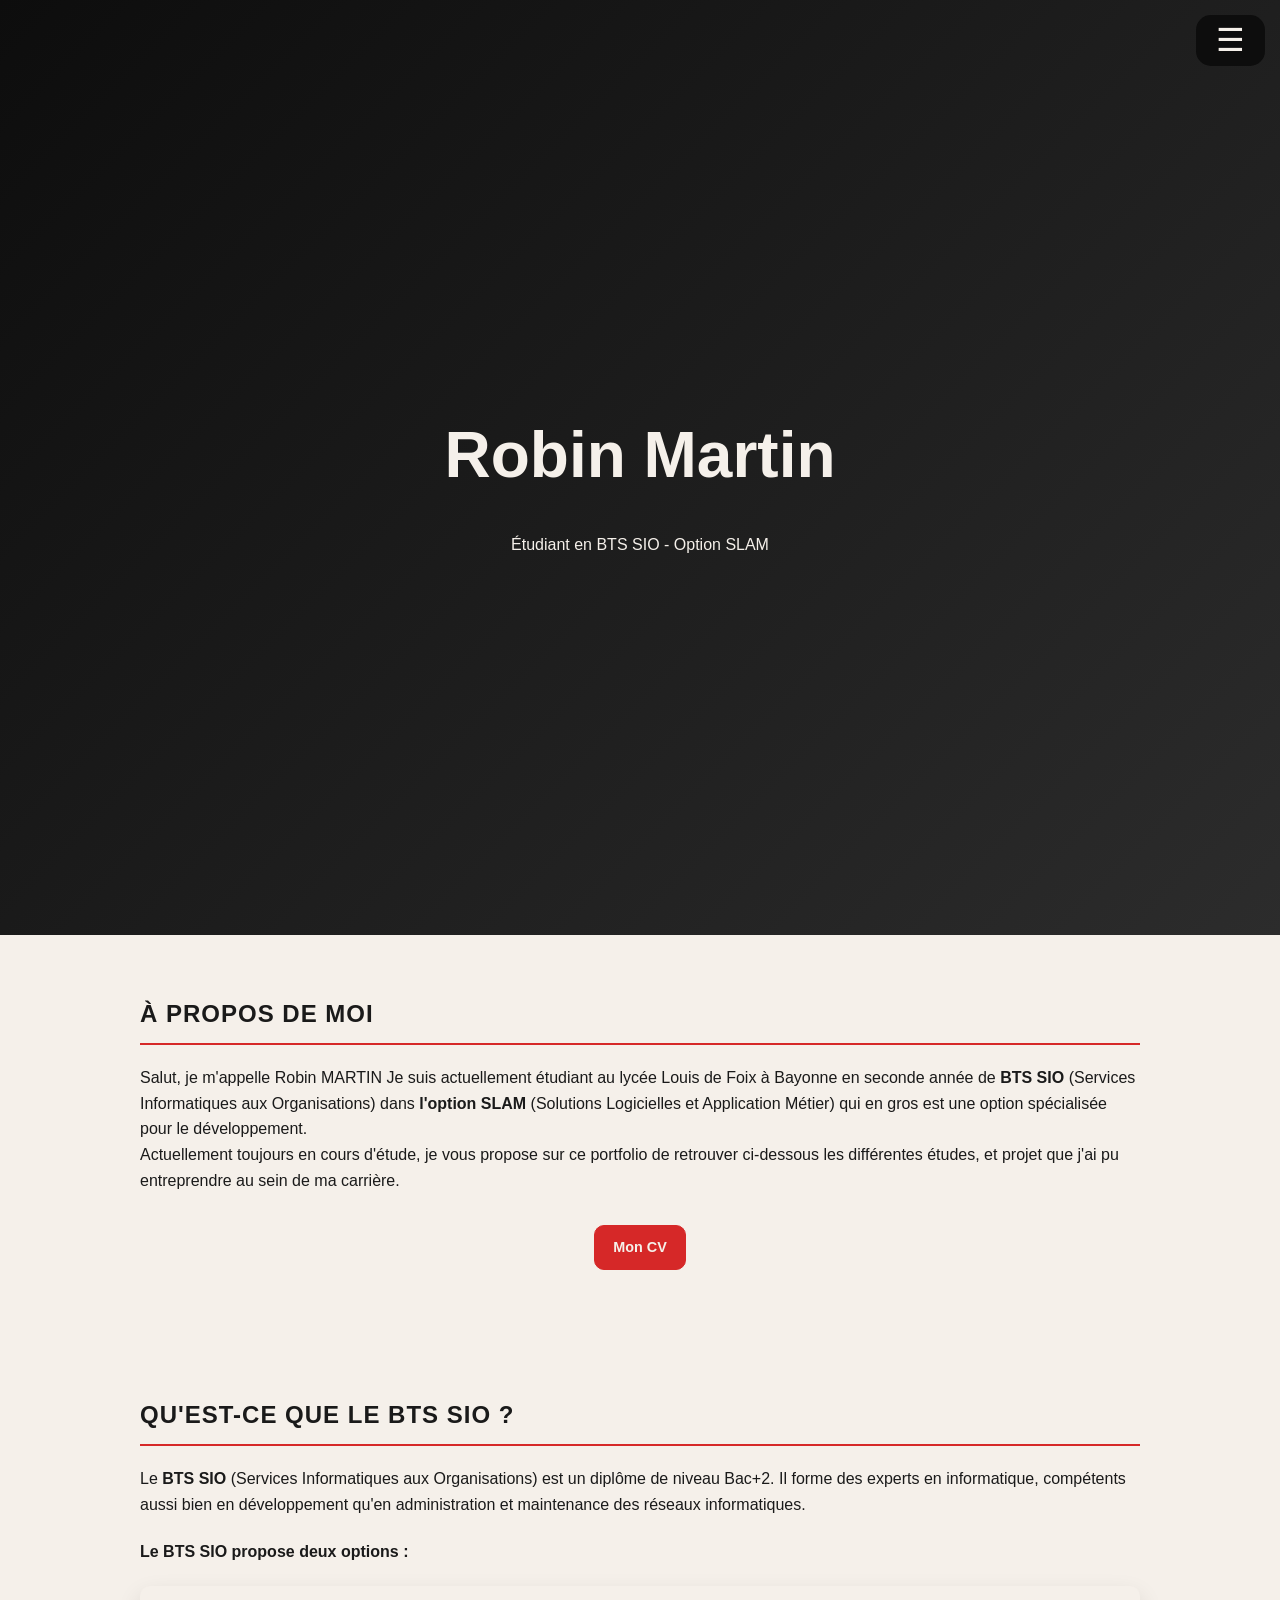
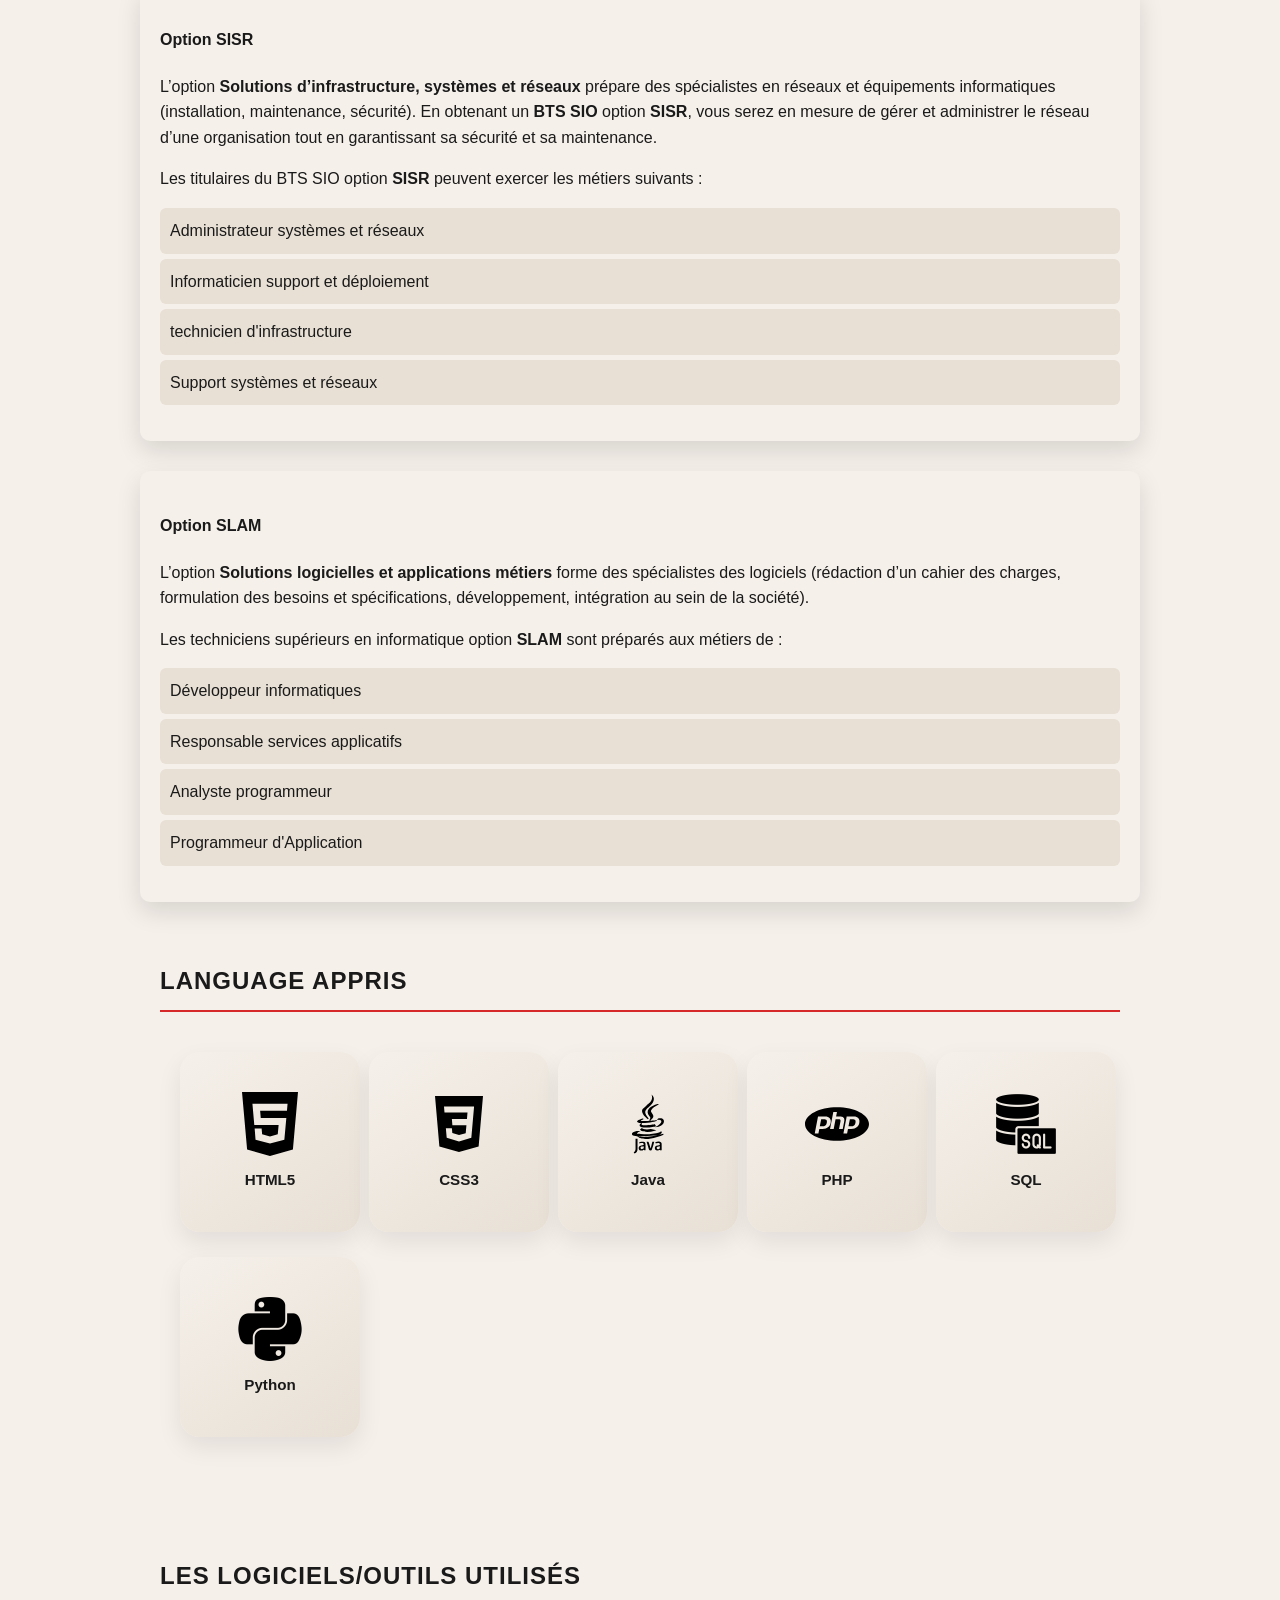
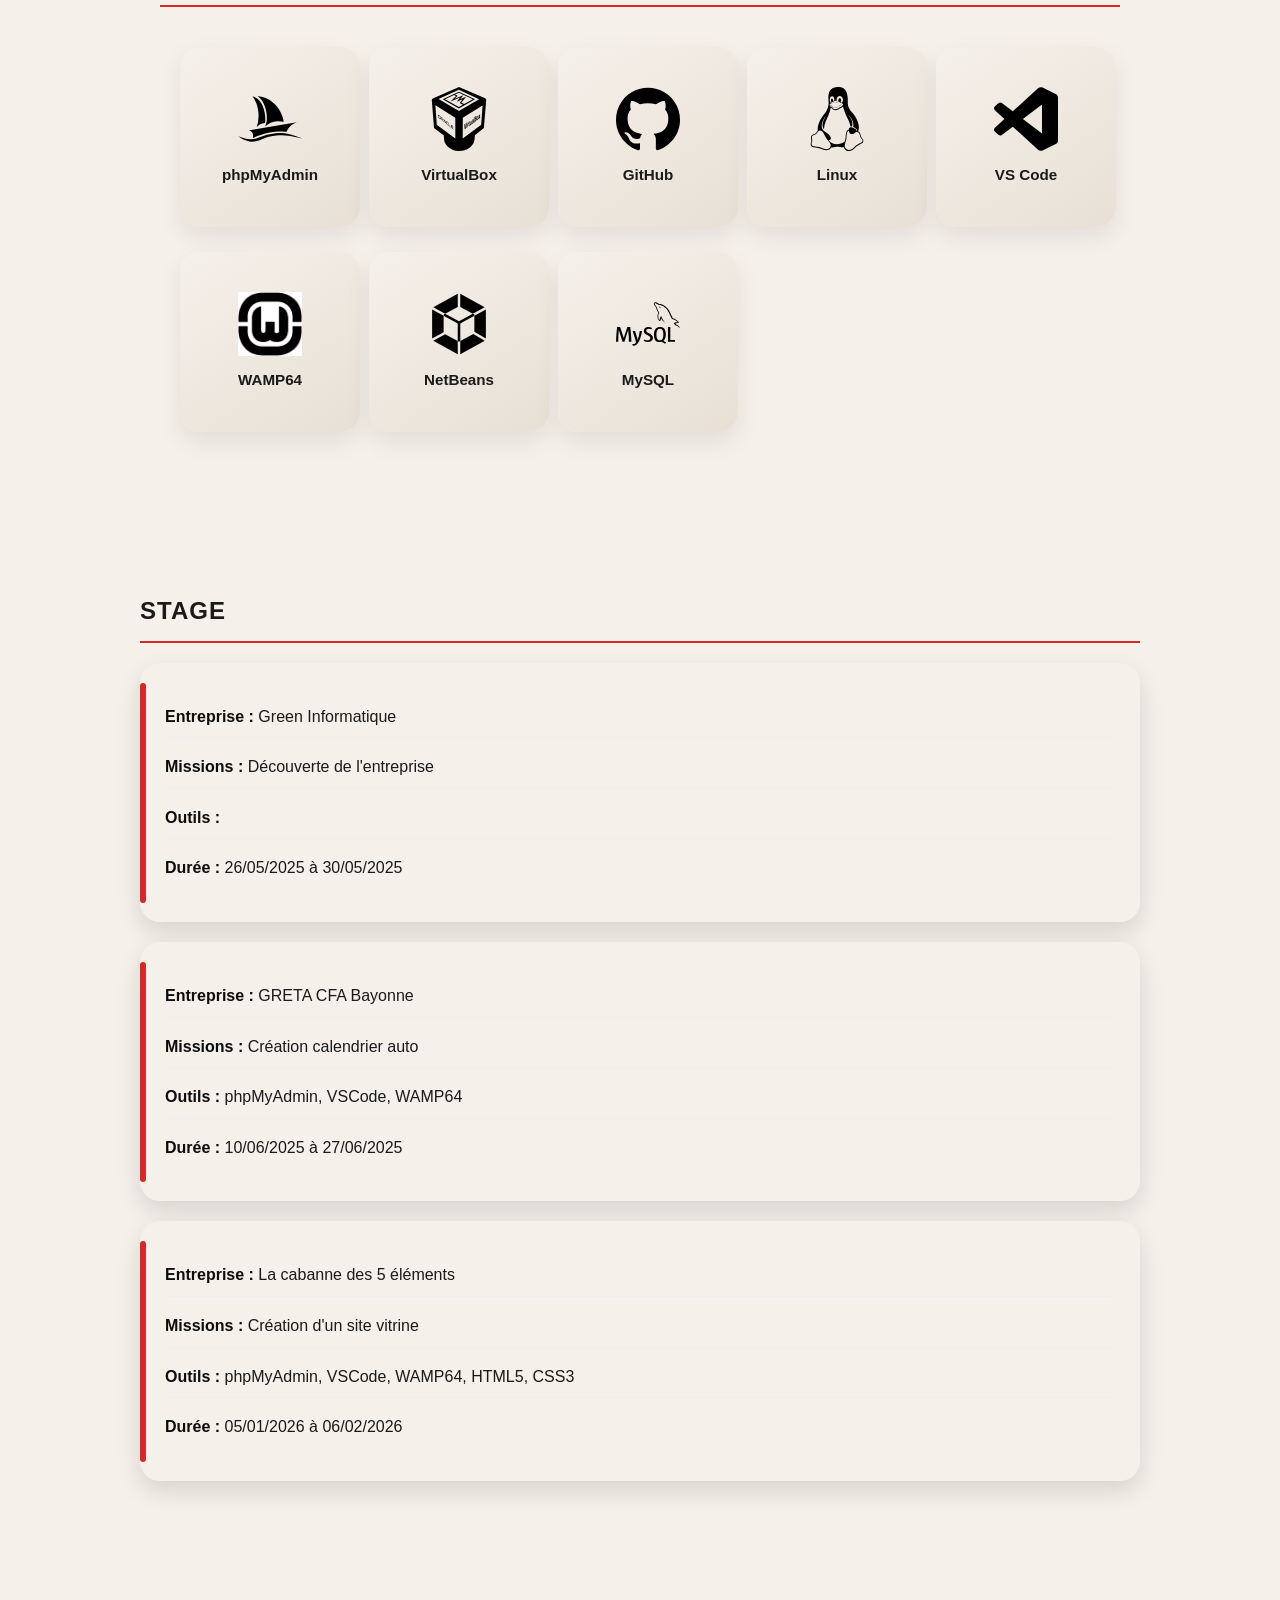
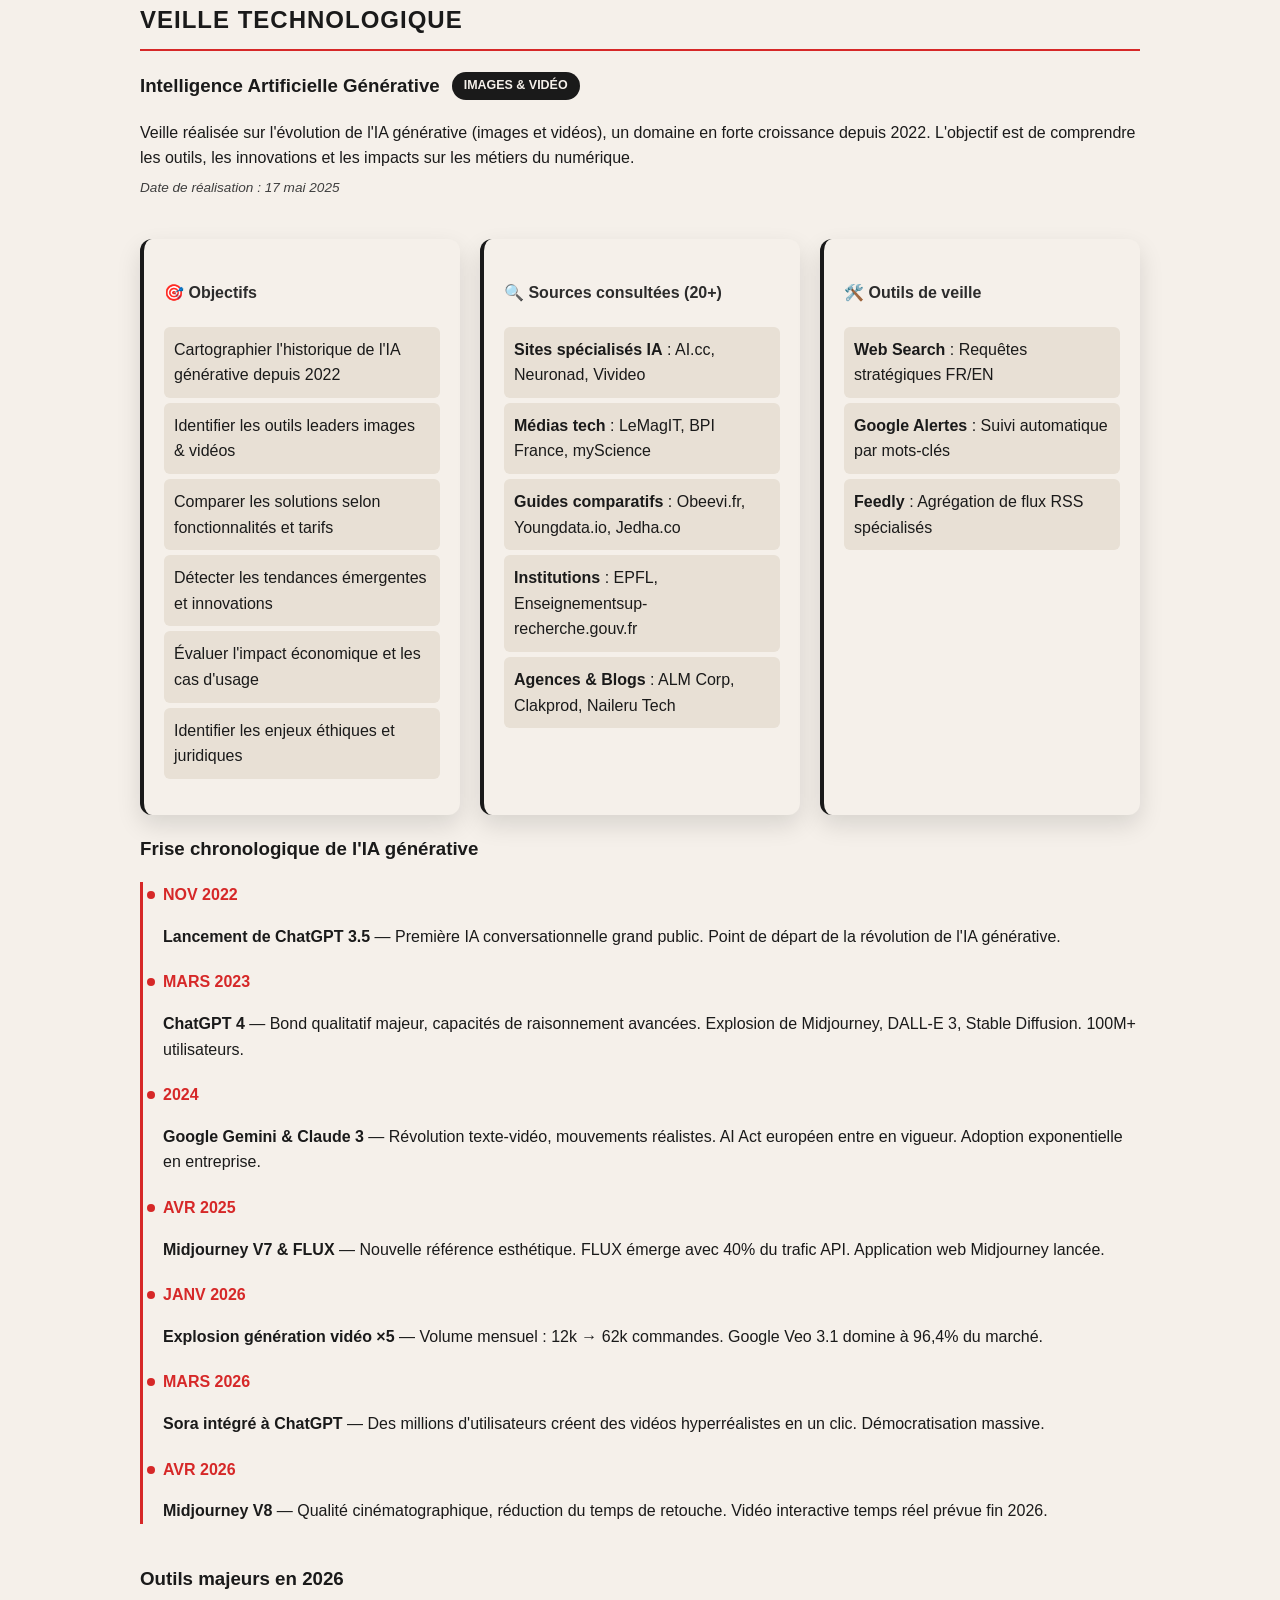
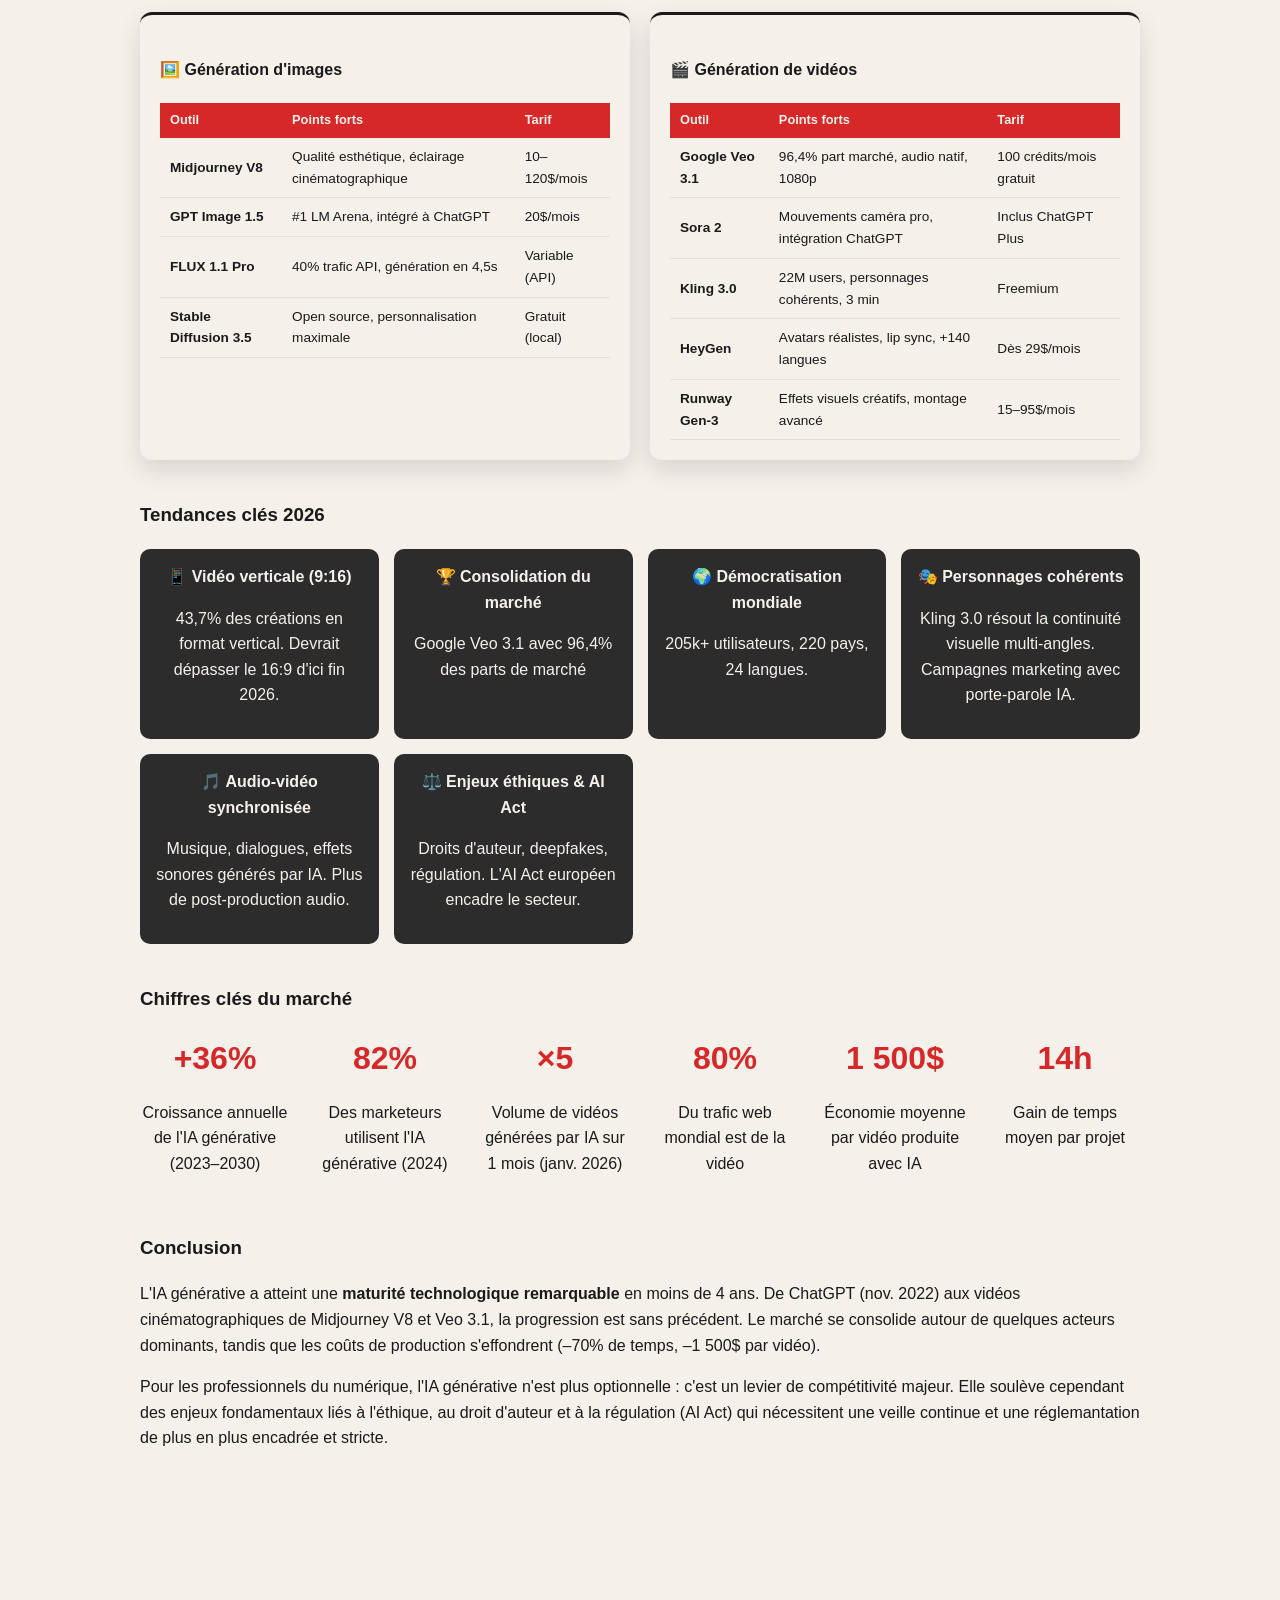
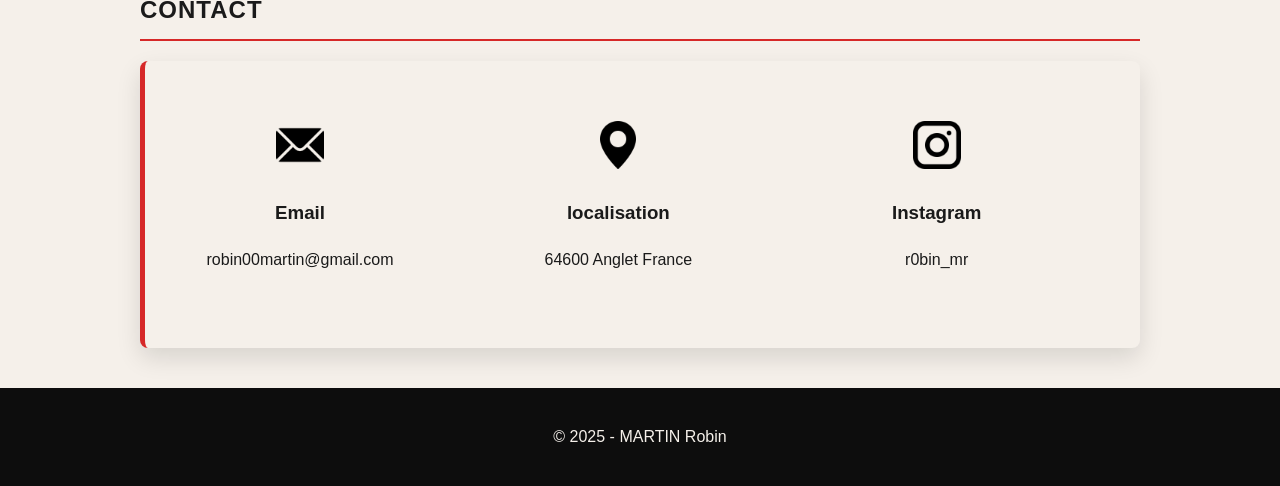
==== index.html @ 19bb1b78 "Premier envoi du portfolio" ====
<!DOCTYPE html>
<html lang="fr">

<head>
  <meta charset="UTF-8">
  <meta name="viewport" content="width=device-width, initial-scale=1.0">
  <title>Portfolio - MARTIN Robin</title>
  <link rel="icon" href="images/HK_icon.ico">
  <link rel="stylesheet" href="CSS/style.css">
  <script src="JS/side_menu.js"></script>
</head>

<body>
  <header id="home">
    <div class="burger" onclick="toggleMenu()">☰</div>
    <h1 class="text-flicker-in-glow">Robin Martin</h1>
    <p>Étudiant en BTS SIO - Option SLAM</p>
  </header>
  
  <aside class="sidebar" id="sidebar">
    <nav>
      <ul class="nav-links">
        <li><a href="#home">Accueil</a></li>
        <li><a href="#about">À propos</a></li>
        <li><a href="#stage">Stage</a></li>
        <li><a href="#veille">Veille</a></li>
        <li><a href="#contact">Contact</a></li>
        <li><a href="epreuveE5.html">Compétences E5</a></li>
      </ul>
    </nav>
  </aside>
  
  <div class="scroll-indicator-chevron">
    <span></span>
    <span></span>
  </div>
</section>

  <section id="about">
    <h2>À propos de moi</h2>
    <p>Salut, je m'appelle Robin MARTIN
      Je suis actuellement étudiant au lycée Louis de Foix à Bayonne en seconde année de <B>BTS SIO</B> (Services Informatiques aux Organisations)
       dans <b>l'option SLAM</b> (Solutions Logicielles et Application Métier) qui en gros est une option spécialisée pour le développement.
    </br>
       Actuellement toujours en cours d'étude, 
       je vous propose sur ce portfolio de retrouver ci-dessous les différentes études, et projet que j'ai pu entreprendre au sein de ma carrière.
    </p>
    <div class="download-zone">
    	<a class="btn-download"   href="docs/Cv.pdf" target="_blank" download> Mon CV</a>
    </div>		
  </section>

</br>

  <section id="about">
      <h2>Qu'est-ce que le BTS SIO ?</h2>
      <p>Le <b>BTS SIO</b> (Services Informatiques aux Organisations) est un diplôme
          de niveau Bac+2. Il forme des experts en informatique, compétents aussi bien en
          développement qu'en administration et maintenance des réseaux informatiques.</p>
          <h4>Le BTS SIO propose deux options :</h4>

          <div class="options-container">
            <div class="option">
              <h4>Option <b>SISR</b></h4>
              <p>
                L’option <b>Solutions d’infrastructure, systèmes et réseaux</b> prépare des spécialistes en réseaux et équipements informatiques (installation, maintenance, sécurité). En obtenant un <b>BTS SIO</b> option <b>SISR</b>, vous serez en mesure de gérer et administrer le réseau d’une organisation tout en garantissant sa sécurité et sa maintenance.
              </p>
              <p>Les titulaires du BTS SIO option <b>SISR</b> peuvent exercer les métiers suivants :</p>
              <ul>
                <li>Administrateur systèmes et réseaux</li>
                <li>Informaticien support et déploiement</li>
                <li>technicien d'infrastructure</li>
                <li>Support systèmes et réseaux</li>
              </ul>
           </div>
          
            <div class="option">
              <h4>Option <b>SLAM</b></h4>
              <p>
                L’option <b>Solutions logicielles et applications métiers</b> forme des spécialistes des logiciels (rédaction d’un cahier des charges, formulation des besoins et spécifications, développement, intégration au sein de la société).
              </p>
              <p>Les techniciens supérieurs en informatique option <b>SLAM</b> sont préparés aux métiers de :</p>
              <ul>
                <li>Développeur informatiques</li>
                <li>Responsable services applicatifs</li>
                <li>Analyste programmeur</li>
                <li>Programmeur d'Application</li>
              </ul>
            </div>
          </div>
  	</div>
  	
  <section>
  <h2>LANGUAGE APPRIS</h2>
  <div class="skills-container">
    <div class="skill">
      <div class="skill-content">
        <img src="images/lang/html5.svg" alt="HTML5">
        <span>HTML5</span>
      </div>
      <div class="tooltip-content" class="flip-vertical-left">Langage de structuration web</div>
    </div>

    <div class="skill">
      <div class="skill-content">
        <img src="images/lang/CSS3.svg" alt="CSS3">
        <span>CSS3</span>
      </div>
      <div class="tooltip-content">Feuilles de style pour le web</div>
    </div>

    <div class="skill">
      <div class="skill-content">
        <img src="images/lang/java.svg" alt="Java">
        <span>Java</span>
      </div>
      <div class="tooltip-content">Programmation orientée objet</div>
    </div>

    <div class="skill">
      <div class="skill-content">
        <img src="images/lang/php.svg" alt="PHP">
        <span>PHP</span>
      </div>
      <div class="tooltip-content">Langage serveur pour le web</div>
    </div>

    <div class="skill">
      <div class="skill-content">
        <img src="images/lang/sql.png" alt="MySQL">
        <span>SQL</span>
      </div>
      <div class="tooltip-content">Langage de manipulation des données</div>
    </div>

    <div class="skill">
      <div class="skill-content">
        <img src="images/lang/python.png" alt="Python">
        <span>Python</span>
      </div>
      <div class="tooltip-content">Langage de programmation polyvalent</div>
    </div>

  </div>
  </section>

  <section>
    <h2>les LOGICIELS/OUTILS UTILISÉS</h2>
    <div class="skills-container">
      <div class="skill">
        <div class="skill-content">
          <img src="images/tools/phpmyadmin.svg" alt="phpMyAdmin">
          <span>phpMyAdmin</span>
        </div>
        <div class="tooltip-content">Interface de gestion des bases de données</div>
      </div>

      <div class="skill">
        <div class="skill-content">
          <img src="images/tools/virtualbox_logo.svg" alt="Git">
          <span>VirtualBox</span>
        </div>
        <div class="tooltip-content">Système de création de machine virtuel</div>
      </div>

      <div class="skill">
        <div class="skill-content">
          <img src="images/tools/github.svg" alt="GitHub">
          <span>GitHub</span>
        </div>
        <div class="tooltip-content">Hébergement et versioning de code</div>
      </div>

      <div class="skill">
        <div class="skill-content">
          <img src="images/tools/linux.svg" alt="Linux">
          <span>Linux</span>
        </div>
        <div class="tooltip-content">Système d’exploitation open-source</div>
      </div>

      <div class="skill">
        <div class="skill-content">
          <img src="images/tools/vsCode.svg" alt="VS Code">
          <span>VS Code</span>
        </div>
        <div class="tooltip-content">Éditeur de code moderne</div>
      </div>

      <div class="skill">
        <div class="skill-content">
          <img src="images/tools/wamp64.png" alt="WAMP64">
          <span>WAMP64</span>
        </div>
        <div class="tooltip-content">Serveur local pour le développement web sous Windows (Apache, MySQL, PHP)</div>
      </div>
      
      <div class="skill">
        <div class="skill-content">
          <img src="images/tools/NetBeans.svg" alt="NetBeans">
          <span>NetBeans</span>
        </div>
        <div class="tooltip-content">Environnement de développement pour Java, PHP, HTML, etc.</div>
      </div>

      <div class="skill">
      <div class="skill-content">
        <img src="images/tools/mysql.svg" alt="MySQL">
        <span>MySQL</span>
      </div>
      <div class="tooltip-content">Base de données relationnelle</div>
    </div>

    </div>
  </section>
  </section>

  <section id="stage">
    <h2>Stage</h2>
    <div class="project">
      <p><strong>Entreprise :</strong> Green Informatique</p>
      <p><strong>Missions :</strong> Découverte de l'entreprise </p>
      <p><strong>Outils :</strong> </p>
      <p><strong>Durée :</strong> 26/05/2025 à 30/05/2025 </p>
    </div>

    <div class="project">
      <p><strong>Entreprise :</strong> GRETA CFA Bayonne </p>
      <p><strong>Missions :</strong> Création calendrier auto </p>
      <p><strong>Outils :</strong> phpMyAdmin, VSCode, WAMP64 </p>
      <p><strong>Durée :</strong> 10/06/2025 à 27/06/2025 </p>
    </div>
    
    <div class="project">
      <p><strong>Entreprise :</strong> La cabanne des 5 éléments </p>
      <p><strong>Missions :</strong> Création d'un site vitrine </p>
      <p><strong>Outils :</strong> phpMyAdmin, VSCode, WAMP64, HTML5, CSS3 </p>
      <p><strong>Durée :</strong> 05/01/2026 à 06/02/2026 </p>
    </div>
  </section>
  
  <section id="veille">
  <h2>VEILLE TECHNOLOGIQUE</h2>

  <!-- INTRO -->
  <div class="veille-intro">
    <h3>Intelligence Artificielle Générative <span class="veille-tag">Images &amp; Vidéo</span></h3>
    <p>
      Veille réalisée sur l'évolution de l'IA générative (images et vidéos),
      un domaine en forte croissance depuis 2022. L'objectif est de comprendre les outils, les innovations
      et les impacts sur les métiers du numérique.
    </p>
    <p class="veille-date">Date de réalisation : 17 mai 2025</p>
  </div>

  <!-- MÉTHODO -->
  <div class="veille-methodo">
    <div class="methodo-card">
      <h4>🎯 Objectifs</h4>
      <ul>
        <li>Cartographier l'historique de l'IA générative depuis 2022</li>
        <li>Identifier les outils leaders images &amp; vidéos</li>
        <li>Comparer les solutions selon fonctionnalités et tarifs</li>
        <li>Détecter les tendances émergentes et innovations</li>
        <li>Évaluer l'impact économique et les cas d'usage</li>
        <li>Identifier les enjeux éthiques et juridiques</li>
      </ul>
    </div>
    <div class="methodo-card">
      <h4>🔍 Sources consultées (20+)</h4>
      <ul>
        <li><strong>Sites spécialisés IA</strong> : AI.cc, Neuronad, Vivideo</li>
        <li><strong>Médias tech</strong> : LeMagIT, BPI France, myScience</li>
        <li><strong>Guides comparatifs</strong> : Obeevi.fr, Youngdata.io, Jedha.co</li>
        <li><strong>Institutions</strong> : EPFL, Enseignementsup-recherche.gouv.fr</li>
        <li><strong>Agences &amp; Blogs</strong> : ALM Corp, Clakprod, Naileru Tech</li>
      </ul>
    </div>
    <div class="methodo-card">
      <h4>🛠️ Outils de veille</h4>
      <ul>
        <li><strong>Web Search</strong> : Requêtes stratégiques FR/EN</li>
        <li><strong>Google Alertes</strong> : Suivi automatique par mots-clés</li>
        <li><strong>Feedly</strong> : Agrégation de flux RSS spécialisés</li>
      </ul>
    </div>
  </div>

  <!-- TIMELINE -->
  <div class="veille-block-timeline">
    <h3>Frise chronologique de l'IA générative</h3>
    <div class="timeline">

      <div class="timeline-item">
        <span>Nov 2022</span>
        <p><strong>Lancement de ChatGPT 3.5</strong> — Première IA conversationnelle grand public. Point de départ de la révolution de l'IA générative.</p>
      </div>
      <div class="timeline-item">
        <span>Mars 2023</span>
        <p><strong>ChatGPT 4</strong> — Bond qualitatif majeur, capacités de raisonnement avancées. Explosion de Midjourney, DALL-E 3, Stable Diffusion. 100M+ utilisateurs.</p>
      </div>
      <div class="timeline-item">
        <span>2024</span>
        <p><strong>Google Gemini &amp; Claude 3</strong> — Révolution texte-vidéo, mouvements réalistes. AI Act européen entre en vigueur. Adoption exponentielle en entreprise.</p>
      </div>
      <div class="timeline-item">
        <span>Avr 2025</span>
        <p><strong>Midjourney V7 &amp; FLUX</strong> — Nouvelle référence esthétique. FLUX émerge avec 40% du trafic API. Application web Midjourney lancée.</p>
      </div>
      <div class="timeline-item">
        <span>Janv 2026</span>
        <p><strong>Explosion génération vidéo ×5</strong> — Volume mensuel : 12k → 62k commandes. Google Veo 3.1 domine à 96,4% du marché.</p>
      </div>
      <div class="timeline-item">
        <span>Mars 2026</span>
        <p><strong>Sora intégré à ChatGPT</strong> — Des millions d'utilisateurs créent des vidéos hyperréalistes en un clic. Démocratisation massive.</p>
      </div>
      <div class="timeline-item">
        <span>Avr 2026</span>
        <p><strong>Midjourney V8</strong> — Qualité cinématographique, réduction du temps de retouche. Vidéo interactive temps réel prévue fin 2026.</p>
      </div>

    </div>
  </div>

  <!-- OUTILS IMAGES -->
  <div class="veille-block">
    <h3>Outils majeurs en 2026</h3>
    <div class="veille-tools">

      <div class="tool-card">
        <h4>🖼️ Génération d'images</h4>
        <table class="tool-table">
          <thead><tr><th>Outil</th><th>Points forts</th><th>Tarif</th></tr></thead>
          <tbody>
            <tr><td><strong>Midjourney V8</strong></td><td>Qualité esthétique, éclairage cinématographique</td><td>10–120$/mois</td></tr>
            <tr><td><strong>GPT Image 1.5</strong></td><td>#1 LM Arena, intégré à ChatGPT</td><td>20$/mois</td></tr>
            <tr><td><strong>FLUX 1.1 Pro</strong></td><td>40% trafic API, génération en 4,5s</td><td>Variable (API)</td></tr>
            <tr><td><strong>Stable Diffusion 3.5</strong></td><td>Open source, personnalisation maximale</td><td>Gratuit (local)</td></tr>
          </tbody>
        </table>
      </div>

      <div class="tool-card">
        <h4>🎬 Génération de vidéos</h4>
        <table class="tool-table">
          <thead><tr><th>Outil</th><th>Points forts</th><th>Tarif</th></tr></thead>
          <tbody>
            <tr><td><strong>Google Veo 3.1</strong></td><td>96,4% part marché, audio natif, 1080p</td><td>100 crédits/mois gratuit</td></tr>
            <tr><td><strong>Sora 2</strong></td><td>Mouvements caméra pro, intégration ChatGPT</td><td>Inclus ChatGPT Plus</td></tr>
            <tr><td><strong>Kling 3.0</strong></td><td>22M users, personnages cohérents, 3 min</td><td>Freemium</td></tr>
            <tr><td><strong>HeyGen</strong></td><td>Avatars réalistes, lip sync, +140 langues</td><td>Dès 29$/mois</td></tr>
            <tr><td><strong>Runway Gen-3</strong></td><td>Effets visuels créatifs, montage avancé</td><td>15–95$/mois</td></tr>
          </tbody>
        </table>
      </div>

    </div>
  </div>

  <!-- TENDANCES -->
  <div class="veille-block">
    <h3>Tendances clés 2026</h3>
    <div class="veille-grid">
      <div class="veille-card">
        <span class="veille-card-icon">📱</span>
        <strong>Vidéo verticale (9:16)</strong>
        <p>43,7% des créations en format vertical. Devrait dépasser le 16:9 d'ici fin 2026.</p>
      </div>
      <div class="veille-card">
        <span class="veille-card-icon">🏆</span>
        <strong>Consolidation du marché</strong>
        <p>Google Veo 3.1 avec 96,4% des parts de marché</p>
      </div>
      <div class="veille-card">
        <span class="veille-card-icon">🌍</span>
        <strong>Démocratisation mondiale</strong>
        <p>205k+ utilisateurs, 220 pays, 24 langues.</p>
      </div>
      <div class="veille-card">
        <span class="veille-card-icon">🎭</span>
        <strong>Personnages cohérents</strong>
        <p>Kling 3.0 résout la continuité visuelle multi-angles. Campagnes marketing avec porte-parole IA.</p>
      </div>
      <div class="veille-card">
        <span class="veille-card-icon">🎵</span>
        <strong>Audio-vidéo synchronisée</strong>
        <p>Musique, dialogues, effets sonores générés par IA. Plus de post-production audio.</p>
      </div>
      <div class="veille-card">
        <span class="veille-card-icon">⚖️</span>
        <strong>Enjeux éthiques &amp; AI Act</strong>
        <p>Droits d'auteur, deepfakes, régulation. L'AI Act européen encadre le secteur.</p>
      </div>
    </div>
  </div>

  <!-- CHIFFRES CLÉS -->
  <div class="veille-block chiffres">
    <h3>Chiffres clés du marché</h3>
    <div class="chiffres-grid">
      <div>
        <span>+36%</span>
        <p>Croissance annuelle de l'IA générative (2023–2030)</p>
      </div>
      <div>
        <span>82%</span>
        <p>Des marketeurs utilisent l'IA générative (2024)</p>
      </div>
      <div>
        <span>×5</span>
        <p>Volume de vidéos générées par IA sur 1 mois (janv. 2026)</p>
      </div>
      <div>
        <span>80%</span>
        <p>Du trafic web mondial est de la vidéo</p>
      </div>
      <div>
        <span>1 500$</span>
        <p>Économie moyenne par vidéo produite avec IA</p>
      </div>
      <div>
        <span>14h</span>
        <p>Gain de temps moyen par projet</p>
      </div>
    </div>
  </div>

  <!-- CONCLUSION -->
  <div class="veille-block">
    <h3>Conclusion</h3>
    <p>
      L'IA générative a atteint une <strong>maturité technologique remarquable</strong> en moins de 4 ans.
      De ChatGPT (nov. 2022) aux vidéos cinématographiques de Midjourney V8 et Veo 3.1, la progression est sans précédent.
      Le marché se consolide autour de quelques acteurs dominants, tandis que les coûts de production s'effondrent
      (–70% de temps, –1 500$ par vidéo).
    </p>
    <p>
      Pour les professionnels du numérique, l'IA générative n'est plus optionnelle : c'est un levier
      de compétitivité majeur. Elle soulève cependant des enjeux fondamentaux liés à l'éthique,
      au droit d'auteur et à la régulation (AI Act) qui nécessitent une veille continue et une réglemantation de plus en plus encadrée et stricte.
    </p>
  </div>

</section>

  <section id="contact">
    <h2>Contact</h2>
    <div class="info-section">
      <div class="info-box">
        <div class="icon"><img src="images/contact/email.png"></div>
        <h3>Email</h3>
        <p>robin00martin@gmail.com</p>
      </div>
      <div class="info-box">
        <div class="icon"><img src="images/contact/pin.png"></div>
        <h3>localisation</h3>
        <p>64600 Anglet France</p>
      </div>
      <div class="info-box">
      	<div class="icon"><img src="images/contact/insta.png "></div>
      	<h3>Instagram</h3>
      	<p>r0bin_mr<p>
    </div>
  </section>
  
</body>

  <footer>
    <p>&copy; 2025 - MARTIN Robin</p>
  </footer>
  
</html>
---- CSS/style.css ----
/* ============================================================
   STYLE.CSS — Portfolio MARTIN Robin
   ============================================================ */

:root {
  --rouge: #D62828;
  --rouge-feu: #F77F00;
  --noir: #0D0D0D;
  --charbon: #1A1A1A;
  --acier: #2C2C2C;
  --gris: #3F3F3F;
  --clair: #E8E0D5;
  --blanc: #F5F0EA;
  --vert-ok: #2D6A4F;
}

* {
  transition: all 0.2s ease-in-out;
}

html {
  scroll-behavior: smooth;
}

body {
  margin: 0;
  padding: 0;
  font-family: 'Segoe UI', sans-serif;
  background-color: var(--blanc);
  color: var(--charbon);
  line-height: 1.6;
}

/* ──────────────────────────────────────
   NAV — SIDE MENU
────────────────────────────────────── */

.burger {
  display: none;
  position: fixed;
  top: 15px;
  right: 15px;
  z-index: 1100;
  padding: 0 20px;
  border-radius: 15px;
  font-size: 2rem;
  cursor: pointer;
  background: var(--noir);
  color: var(--blanc);
}

.sidebar {
  position: fixed;
  top: 0;
  left: 0;
  z-index: 1000;
  display: flex;
  flex-direction: column;
  justify-content: center;
  width: 220px;
  min-height: 100vh;
  padding: 20px;
  text-align: center;
  font-weight: bold;
  background-color: var(--noir);
  color: var(--blanc);
  transition: transform 0.3s ease;
}

main {
  margin-left: 220px;
  padding: 20px;
}

.nav-links {
  display: flex;
  flex-direction: column;
  gap: 20px;
  padding: 0;
  list-style: none;
}

.nav-links li a {
  display: block;
  padding: 10px;
  border-radius: 5px;
  font-size: 1rem;
  font-weight: 500;
  text-decoration: none;
  color: var(--noir);
  transition: background 0.3s ease;
}

.nav-links li a:hover {
  background-color: var(--gris);
  color: var(--clair);
}

/* ──────────────────────────────────────
   HEADER / HOME
────────────────────────────────────── */

#home {
  display: flex;
  flex-direction: column;
  justify-content: center;
  height: 95vh;
  padding: 40px 20px;
  text-align: center;
  background: linear-gradient(135deg, var(--noir), var(--acier));
  color: var(--blanc);
}

h1 {
  margin-bottom: 10px;
  font-size: 64px;
}

/* ──────────────────────────────────────
   TYPOGRAPHIE & SECTIONS
────────────────────────────────────── */

section {
  max-width: 1000px;
  margin: auto;
  padding: 40px 20px;
}

h2,
#veille h2,
#compétences h2,
#outils h2 {
  margin-bottom: 20px;
  padding-bottom: 10px;
  border-bottom: 2px solid var(--rouge);
  text-transform: uppercase;
  letter-spacing: 1px;
}

ul {
  padding: 0;
  list-style: none;
}

ul li {
  margin: 5px 0;
  padding: 10px;
  border-radius: 6px;
  background: var(--clair);
}

a {
  color: var(--rouge);
  text-decoration: none;
}

a:hover {
  color: var(--rouge-feu);
  text-decoration: none;
}

footer,
.navbar {
  background-color: var(--noir);
  color: var(--blanc);
}

footer {
  padding: 20px;
  text-align: center;
}

.navbar {
  position: sticky;
  top: 0;
  z-index: 1000;
  display: flex;
  justify-content: space-between;
  align-items: center;
  padding: 10px 30px;
}

/* ──────────────────────────────────────
   SCROLL INDICATOR
────────────────────────────────────── */

.scroll-indicator-chevron {
  position: absolute;
  bottom: 40px;
  left: 50%;
  display: flex;
  flex-direction: column;
  gap: 6px;
  transform: translateX(-50%);
  pointer-events: none;
}

.scroll-indicator-chevron span {
  width: 14px;
  height: 14px;
  border-right: 2px solid rgba(245, 240, 234, 0.85);
  border-bottom: 2px solid rgba(245, 240, 234, 0.85);
  transform: rotate(45deg);
  opacity: 0;
  animation: chevronFlow 2s infinite;
}

.scroll-indicator-chevron span:nth-child(2) {
  animation-delay: 0.1s;
}

/* ──────────────────────────────────────
   À PROPOS
────────────────────────────────────── */

.about {
  max-width: 1000px;
  margin: auto;
}

.options-container {
  display: flex;
  flex-wrap: wrap;
  gap: 30px;
  margin-top: 20px;
}

.option,
.project,
.project-card,
.modal-content,
.tool-card,
.methodo-card,
.info-section {
  background: var(--blanc);
  box-shadow: 0 10px 25px rgba(0,0,0,0.12);
}

.option {
  flex: 1 1 45%;
  padding: 20px;
  border-radius: 10px;
}

/* ──────────────────────────────────────
   SKILLS & TOOLS
────────────────────────────────────── */

.skills-container {
  display: grid;
  grid-template-columns: repeat(auto-fit, minmax(160px, 1fr));
  gap: 25px;
  padding: 20px;
}

.skill {
  position: relative;
  display: flex;
  align-items: center;
  justify-content: center;
  width: 180px;
  height: 180px;
  overflow: hidden;
  border-radius: 20px;
  background: linear-gradient(145deg, var(--blanc), var(--clair));
  box-shadow: 0 10px 25px rgba(0,0,0,0.08);
  text-align: center;
  cursor: pointer;
  transition: all 0.4s ease;
}

.skill:hover {
  transform: translateY(-8px) scale(1.05);
  box-shadow: 0 18px 40px rgba(0,0,0,0.15);
}

.skill-content,
.tooltip-content {
  position: absolute;
  inset: 0;
  display: flex;
  flex-direction: column;
  align-items: center;
  justify-content: center;
}

.skill-content img {
  width: 64px;
  margin-bottom: 12px;
  transition: transform 0.3s ease;
}

.skill:hover img {
  transform: rotate(-10deg) scale(1.1);
}

.skill span {
  padding: 0 8px;
  font-size: 0.95rem;
  font-weight: 600;
  color: var(--charbon);
}

.tooltip-content {
  padding: 12px;
  border-radius: 15px;
  background-color: rgba(13, 13, 13, 0.96);
  color: var(--blanc);
  font-size: 0.85rem;
  text-align: center;
  opacity: 0;
  transition: opacity 0.3s ease;
}

.skill:hover .skill-content {
  opacity: 0;
}

.skill:hover .tooltip-content {
  opacity: 1;
}

/* ──────────────────────────────────────
   PROJETS
────────────────────────────────────── */

.projects-grid {
  display: block;
}

.section-projet {
  display: grid;
  grid-template-columns: repeat(auto-fit, minmax(320px, 1fr));
  gap: 30px;
}

.section-projet h2 {
  margin-bottom: 40px;
  text-align: center;
}

.project-card {
  margin-bottom: 20px;
  padding: 20px;
  border-top: 4px solid var(--rouge);
  border-radius: 15px;
  cursor: pointer;
  transition: transform 0.35s ease, box-shadow 0.35s ease;
}

.project-card:hover {
  transform: translateY(-12px) scale(1.04);
  box-shadow: 0 25px 50px rgba(0,0,0,0.2);
}

.project-card:active {
  transform: scale(0.98);
}

.project-card h3,
.project h3,
.project-section h4,
.modal-content h2,
.modal-content h4 {
  color: var(--rouge);
}

.project {
  position: relative;
  overflow: hidden;
  margin-bottom: 20px;
  padding: 25px;
  border-radius: 20px;
}

.project::before {
  content: "";
  position: absolute;
  top: 20px;
  left: 0;
  width: 6px;
  height: 85%;
  border-radius: 10px;
  background: var(--rouge);
}

.project:hover {
  transform: translateY(-10px);
  box-shadow: 0 25px 50px rgba(0,0,0,0.15);
}

.project strong {
  color: var(--noir);
}

.project p:not(:last-child) {
  padding-bottom: 8px;
  border-bottom: 1px solid #eee;
}

.project-section {
  margin-top: 15px;
}

.project-section ul {
  padding-left: 20px;
}

.project-section ul li {
  margin-bottom: 5px;
  padding: 0;
  background: none;
}

/* ──────────────────────────────────────
   TAGS
────────────────────────────────────── */

.tags {
  display: flex;
  flex-wrap: wrap;
  gap: 8px;
  margin-top: 6px;
}

.tags span {
  padding: 4px 12px;
  border-radius: 20px;
  background: var(--rouge);
  color: var(--blanc);
  font-size: 0.82rem;
  font-weight: 600;
}

.tags span:hover {
  background: var(--rouge-feu);
}

/* ──────────────────────────────────────
   MODAL
────────────────────────────────────── */

.modal {
  position: fixed;
  inset: 0;
  z-index: 2000;
  display: none;
  justify-content: center;
  align-items: center;
  background: rgba(0,0,0,0.6);
}

.modal-content {
  position: relative;
  width: 88%;
  max-width: 720px;
  max-height: 85vh;
  overflow-y: auto;
  padding: 30px 28px 24px;
  border-radius: 18px;
}

.modal-content h2 {
  margin-top: 0;
  margin-bottom: 18px;
  padding-bottom: 10px;
  border-bottom: 2px solid var(--rouge);
  font-size: 1.45rem;
}

.modal-content h4 {
  margin: 16px 0 8px;
  font-size: 1rem;
  text-transform: uppercase;
  letter-spacing: 0.5px;
}

.close {
  float: right;
  font-size: 25px;
  cursor: pointer;
}

/* ──────────────────────────────────────
   GALERIE
────────────────────────────────────── */

.modal-gallery {
  display: flex;
  gap: 10px;
  overflow-x: auto;
  padding: 10px 0 16px;
  scrollbar-width: thin;
  scrollbar-color: var(--rouge) var(--clair);
}

.modal-gallery::-webkit-scrollbar {
  height: 6px;
}

.modal-gallery::-webkit-scrollbar-track {
  background: var(--clair);
  border-radius: 10px;
}

.modal-gallery::-webkit-scrollbar-thumb {
  border-radius: 10px;
  background: var(--rouge);
}

.modal-gallery img {
  height: 170px;
  border-radius: 10px;
  object-fit: cover;
  flex-shrink: 0;
  cursor: zoom-in;
  box-shadow: 0 4px 14px rgba(0,0,0,0.12);
  transition: transform 0.25s ease, box-shadow 0.25s ease;
}

.modal-gallery img:hover {
  transform: scale(1.04);
  box-shadow: 0 8px 24px rgba(214, 40, 40, 0.25);
}

/* ──────────────────────────────────────
   MODAL DESC
────────────────────────────────────── */

.modal-desc {
  display: flex;
  flex-direction: column;
  gap: 8px;
  margin: 0 0 16px;
  padding: 0;
  list-style: none;
}

.modal-desc li {
  padding: 9px 14px;
  border-left: 4px solid var(--rouge);
  border-radius: 8px;
  background: var(--clair);
  color: var(--charbon);
  line-height: 1.5;
}

.modal-desc li::before {
  content: "▸";
  margin-right: 8px;
  color: var(--rouge);
  font-weight: bold;
}

/* ──────────────────────────────────────
   DOWNLOAD BUTTONS
────────────────────────────────────── */

.download-zone {
  display: flex;
  flex-wrap: wrap;
  justify-content: center;
  gap: 12px;
  margin: auto;
  padding-top: 16px;
}

.btn-download {
  display: inline-flex;
  align-items: center;
  gap: 8px;
  padding: 10px 18px;
  border: 1px solid var(--rouge);
  border-radius: 10px;
  background: var(--rouge);
  color: var(--blanc);
  font-size: 0.9rem;
  font-weight: 600;
  text-decoration: none;
  cursor: pointer;
}

.btn-download:hover {
  transform: translateY(-2px);
  background: var(--rouge-feu);
  border-color: var(--rouge-feu);
  color: var(--acier);
  box-shadow: 0 6px 18px rgba(0,0,0,0.15);
}

/* ──────────────────────────────────────
   LIGHTBOX
────────────────────────────────────── */

#lightbox {
  position: fixed;
  inset: 0;
  z-index: 3000;
  display: none;
  justify-content: center;
  align-items: center;
  background: rgba(0,0,0,0.85);
  cursor: zoom-out;
}

#lightbox.open {
  display: flex;
}

#lightbox img {
  max-width: 90vw;
  max-height: 85vh;
  border-radius: 12px;
  box-shadow: 0 0 60px rgba(214, 40, 40, 0.35);
}

#lightbox-close {
  position: absolute;
  top: 20px;
  right: 30px;
  border: none;
  background: none;
  color: #fff;
  font-size: 2rem;
  cursor: pointer;
}

/* ──────────────────────────────────────
   VEILLE
────────────────────────────────────── */

.veille-block,
.veille-block-timeline,
.veille-intro {
  margin-bottom: 40px;
}

.veille-intro h3 {
  display: flex;
  flex-wrap: wrap;
  align-items: center;
  gap: 12px;
}

.veille-tag {
  padding: 4px 12px;
  border-radius: 20px;
  background: var(--charbon);
  color: var(--blanc);
  font-size: 0.78rem;
  font-weight: 600;
  text-transform: uppercase;
}

.veille-date {
  margin-top: -10px;
  color: var(--gris);
  font-size: 0.85rem;
  font-style: italic;
}

.veille-methodo,
.veille-grid,
.chiffres-grid {
  display: grid;
  gap: 20px;
}

.veille-methodo {
  grid-template-columns: repeat(auto-fit, minmax(250px, 1fr));
}

.veille-grid {
  grid-template-columns: repeat(auto-fit, minmax(220px, 1fr));
  gap: 15px;
}

.chiffres-grid {
  grid-template-columns: repeat(auto-fit, minmax(150px, 1fr));
  text-align: center;
}

.methodo-card,
.tool-card {
  padding: 20px;
  border-radius: 12px;
}

.methodo-card {
  border-left: 4px solid var(--charbon);
}

.tool-card {
  flex: 1;
  min-width: 250px;
  border-top: 3px solid var(--charbon);
}

.methodo-card h4 {
  color: var(--acier);
}

.timeline {
  padding-left: 20px;
  border-left: 3px solid var(--rouge);
}

.timeline-item {
  position: relative;
  margin-bottom: 20px;
}

.timeline-item span {
  color: var(--rouge);
  font-weight: bold;
  text-transform: uppercase;
}

.timeline-item::before {
  content: "";
  position: absolute;
  top: 9px;
  left: -16px;
  width: 8px;
  height: 8px;
  border-radius: 50%;
  background: var(--rouge);
}

.veille-tools {
  display: flex;
  flex-wrap: wrap;
  gap: 20px;
}

.tool-table {
  width: 100%;
  border-collapse: collapse;
  font-size: 0.85rem;
}

.tool-table thead th {
  padding: 7px 10px;
  background: var(--rouge);
  color: var(--blanc);
  text-align: left;
  font-size: 0.8rem;
}

.tool-table tbody tr {
  border-bottom: 1px solid var(--clair);
}

.tool-table tbody tr:hover {
  background: var(--clair);
}

.tool-table td {
  padding: 8px 10px;
  color: var(--charbon);
}

.veille-card {
  padding: 15px;
  border-radius: 10px;
  background: var(--acier);
  color: var(--blanc);
  text-align: center;
}

.veille-card:hover {
  transform: translateY(-4px);
  box-shadow: 0 10px 24px rgba(13, 27, 42, 0.25);
}

.chiffres-grid span {
  color: var(--rouge);
  font-size: 2rem;
  font-weight: bold;
}

/* ──────────────────────────────────────
   CONTACT
────────────────────────────────────── */

.info-section {
  display: grid;
  grid-template-columns: repeat(auto-fit, minmax(220px, 1fr));
  padding: 40px 20px;
  border-left: 5px solid var(--rouge);
  border-radius: 8px;
}

.info-box {
  max-width: 250px;
  margin: 20px 10px;
  text-align: center;
}

.info-box .icon {
  display: flex;
  justify-content: center;
  align-items: center;
  width: 64px;
  margin: 0 auto 15px;
  color: var(--rouge);
  font-size: 30px;
}

.icon img {
  width: 48px;
  margin-bottom: 10px;
}

/* ──────────────────────────────────────
   OVERLAY
────────────────────────────────────── */

.overlay {
  position: fixed;
  inset: 0;
  z-index: 9;
  background: rgba(0,0,0,0.6);
  opacity: 0;
  pointer-events: none;
}

.overlay.active {
  opacity: 1;
  pointer-events: auto;
}

/* ──────────────────────────────────────
   RESPONSIVE
────────────────────────────────────── */

@media screen and (max-width: 1500px) {
  .sidebar {
    transform: translateX(-100%);
  }

  .sidebar.active {
    transform: translateX(0);
  }

  .burger {
    display: block;
  }

  main {
    margin-left: 0;
    padding: 20px;
  }
}

/* ──────────────────────────────────────
   ANIMATIONS
────────────────────────────────────── */

.neon {
  color: var(--blanc);
  animation: glow 1.5s infinite alternate;
}

.text-flicker-in-glow {
  animation: text-flicker-in-glow 2s linear both;
}

@keyframes chevronFlow {
  0% {
    opacity: 0;
    transform: rotate(45deg) translate(-6px, -6px);
  }

  30% {
    opacity: 1;
  }

  60% {
    opacity: 1;
    transform: rotate(45deg) translate(6px, 6px);
  }

  100% {
    opacity: 0;
    transform: rotate(45deg) translate(6px, 6px);
  }
}

@keyframes glow {
  from {
    text-shadow:
      0 0 5px #fff,
      0 0 5px var(--rouge);
  }

  to {
    text-shadow:
      0 0 20px #fff,
      0 0 20px var(--rouge);
  }
}
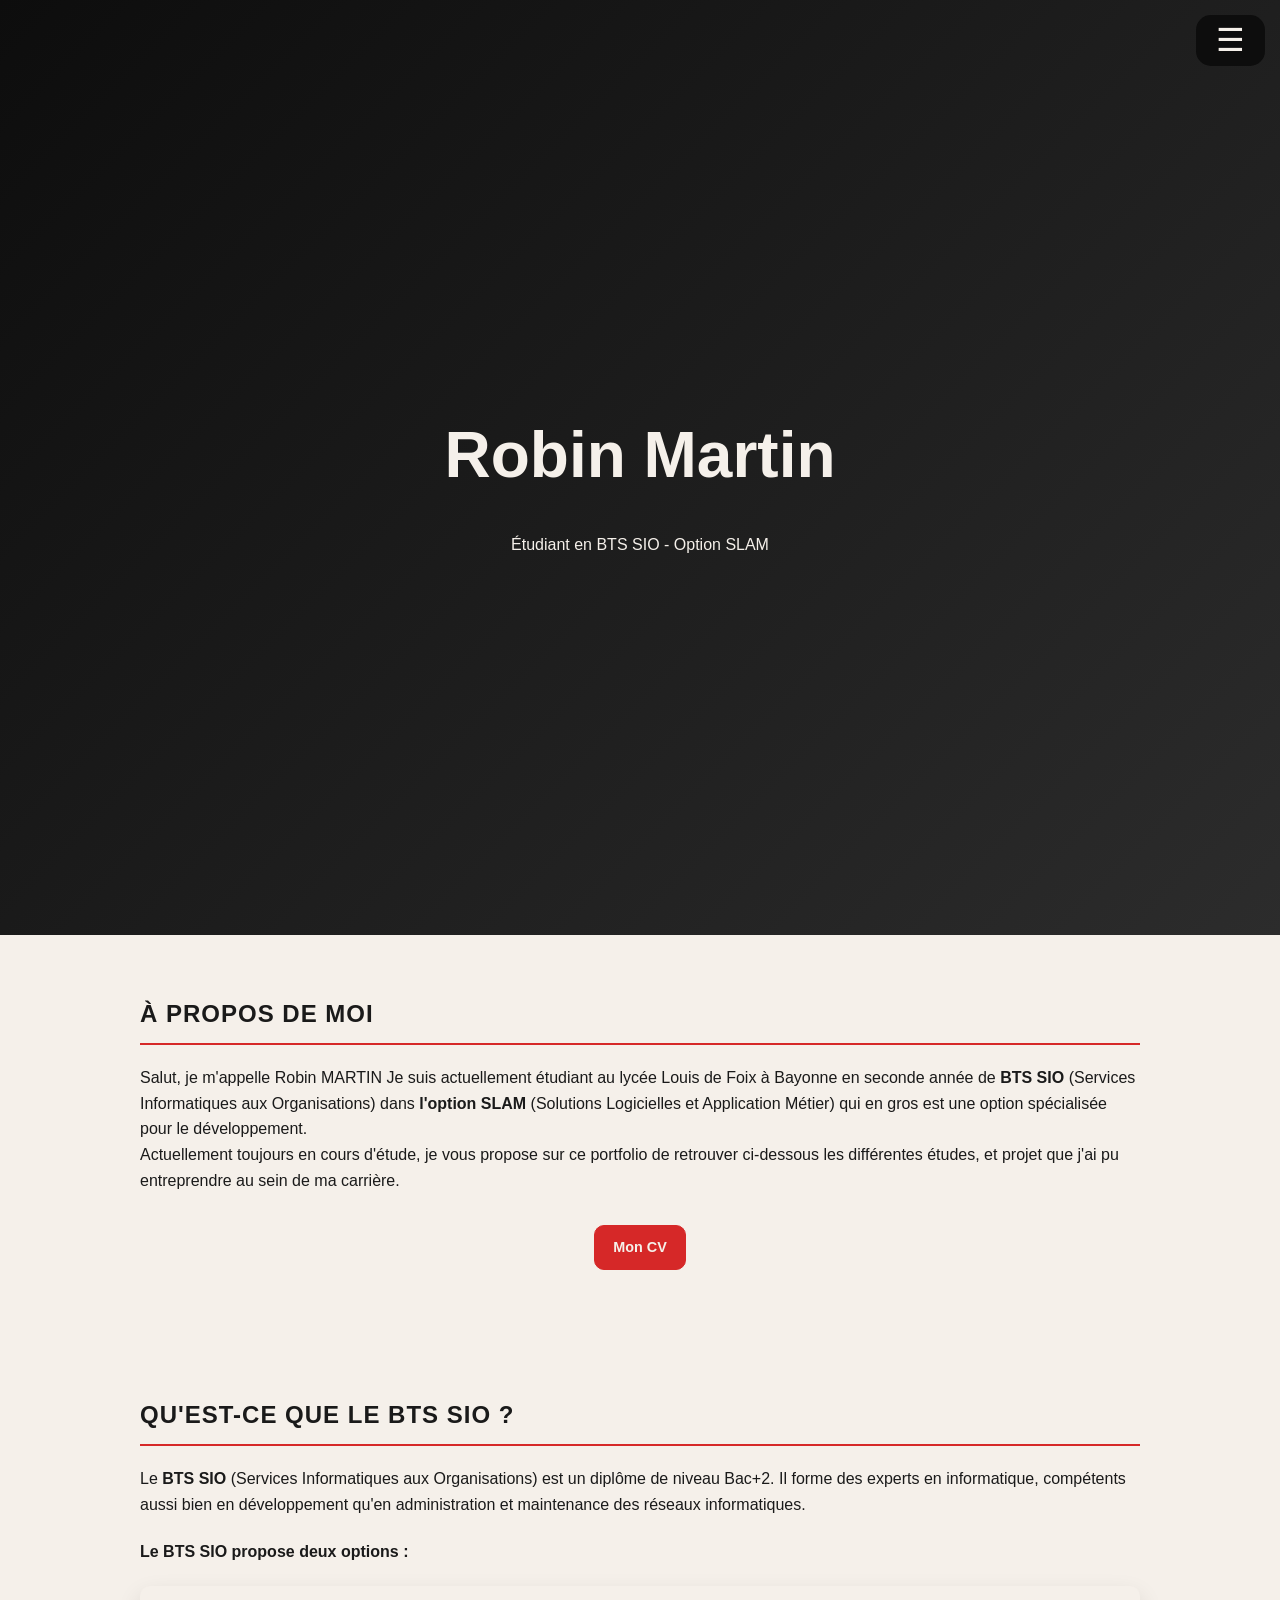
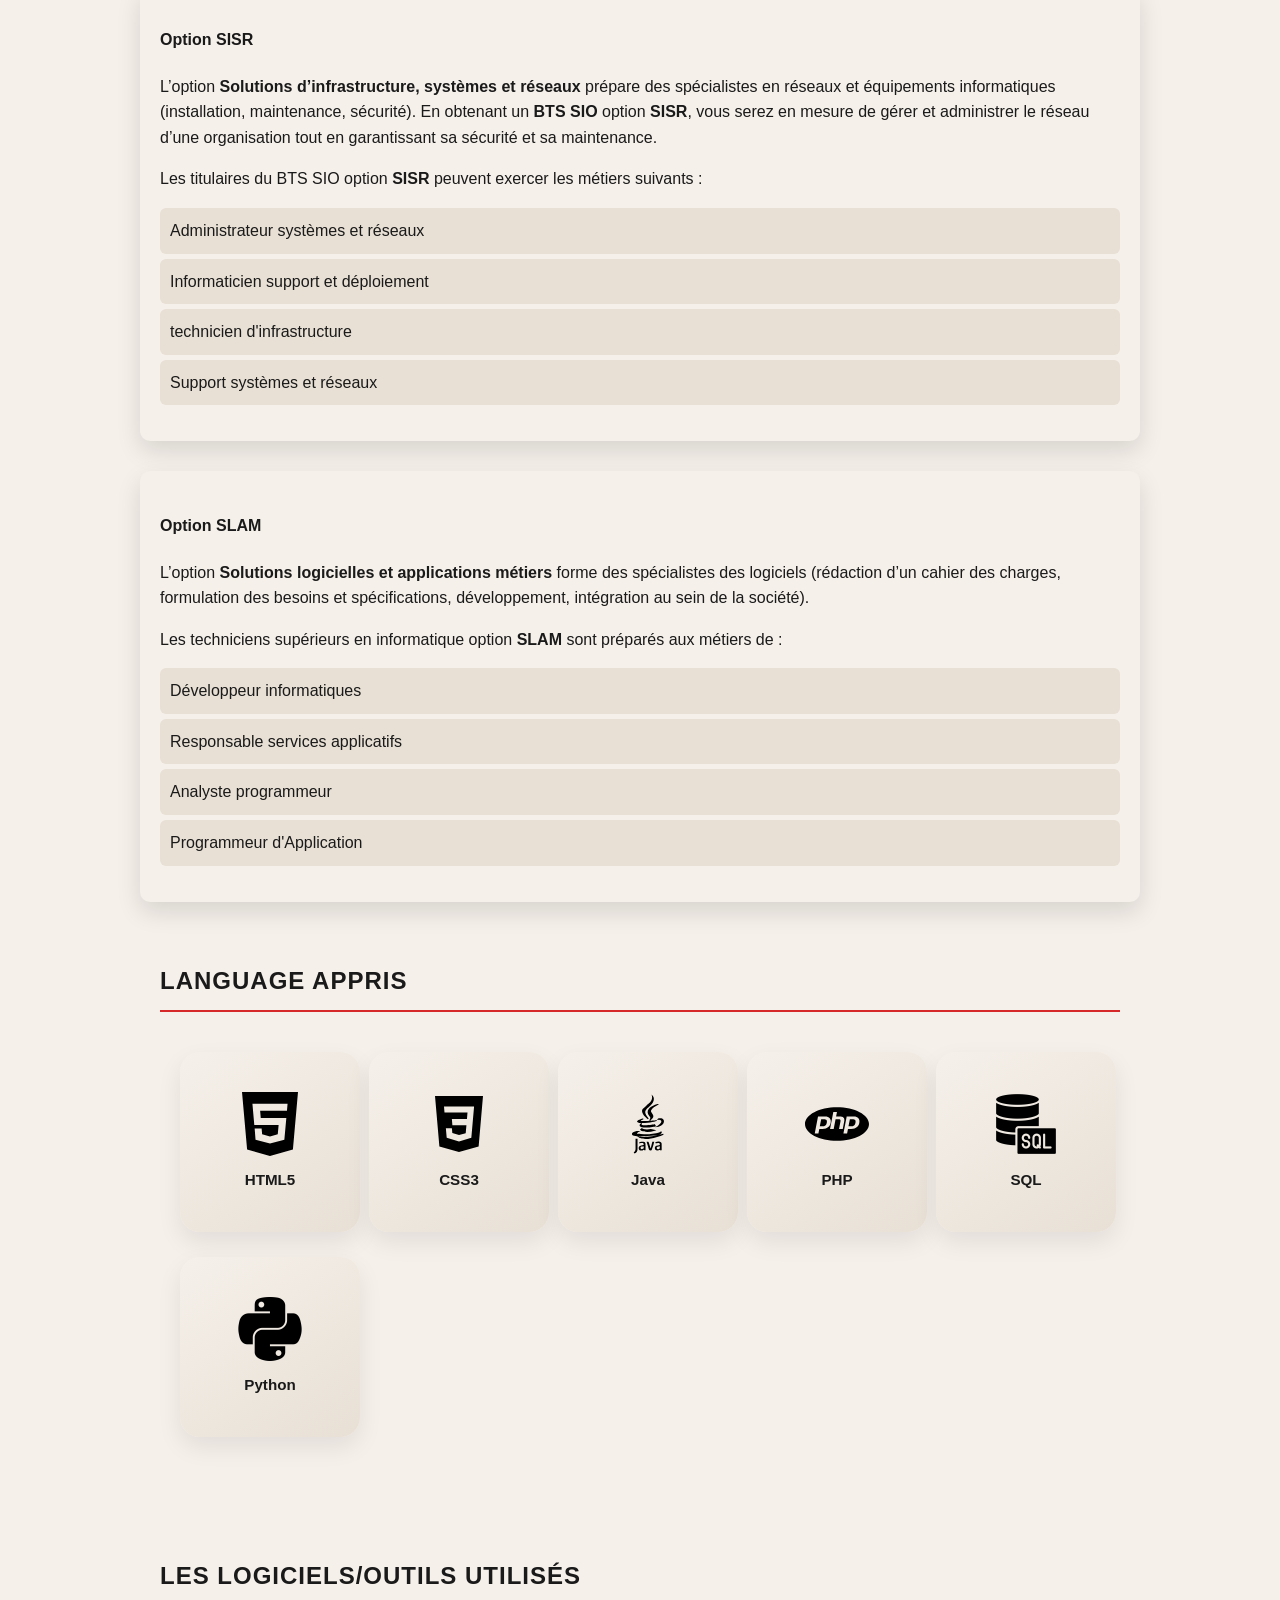
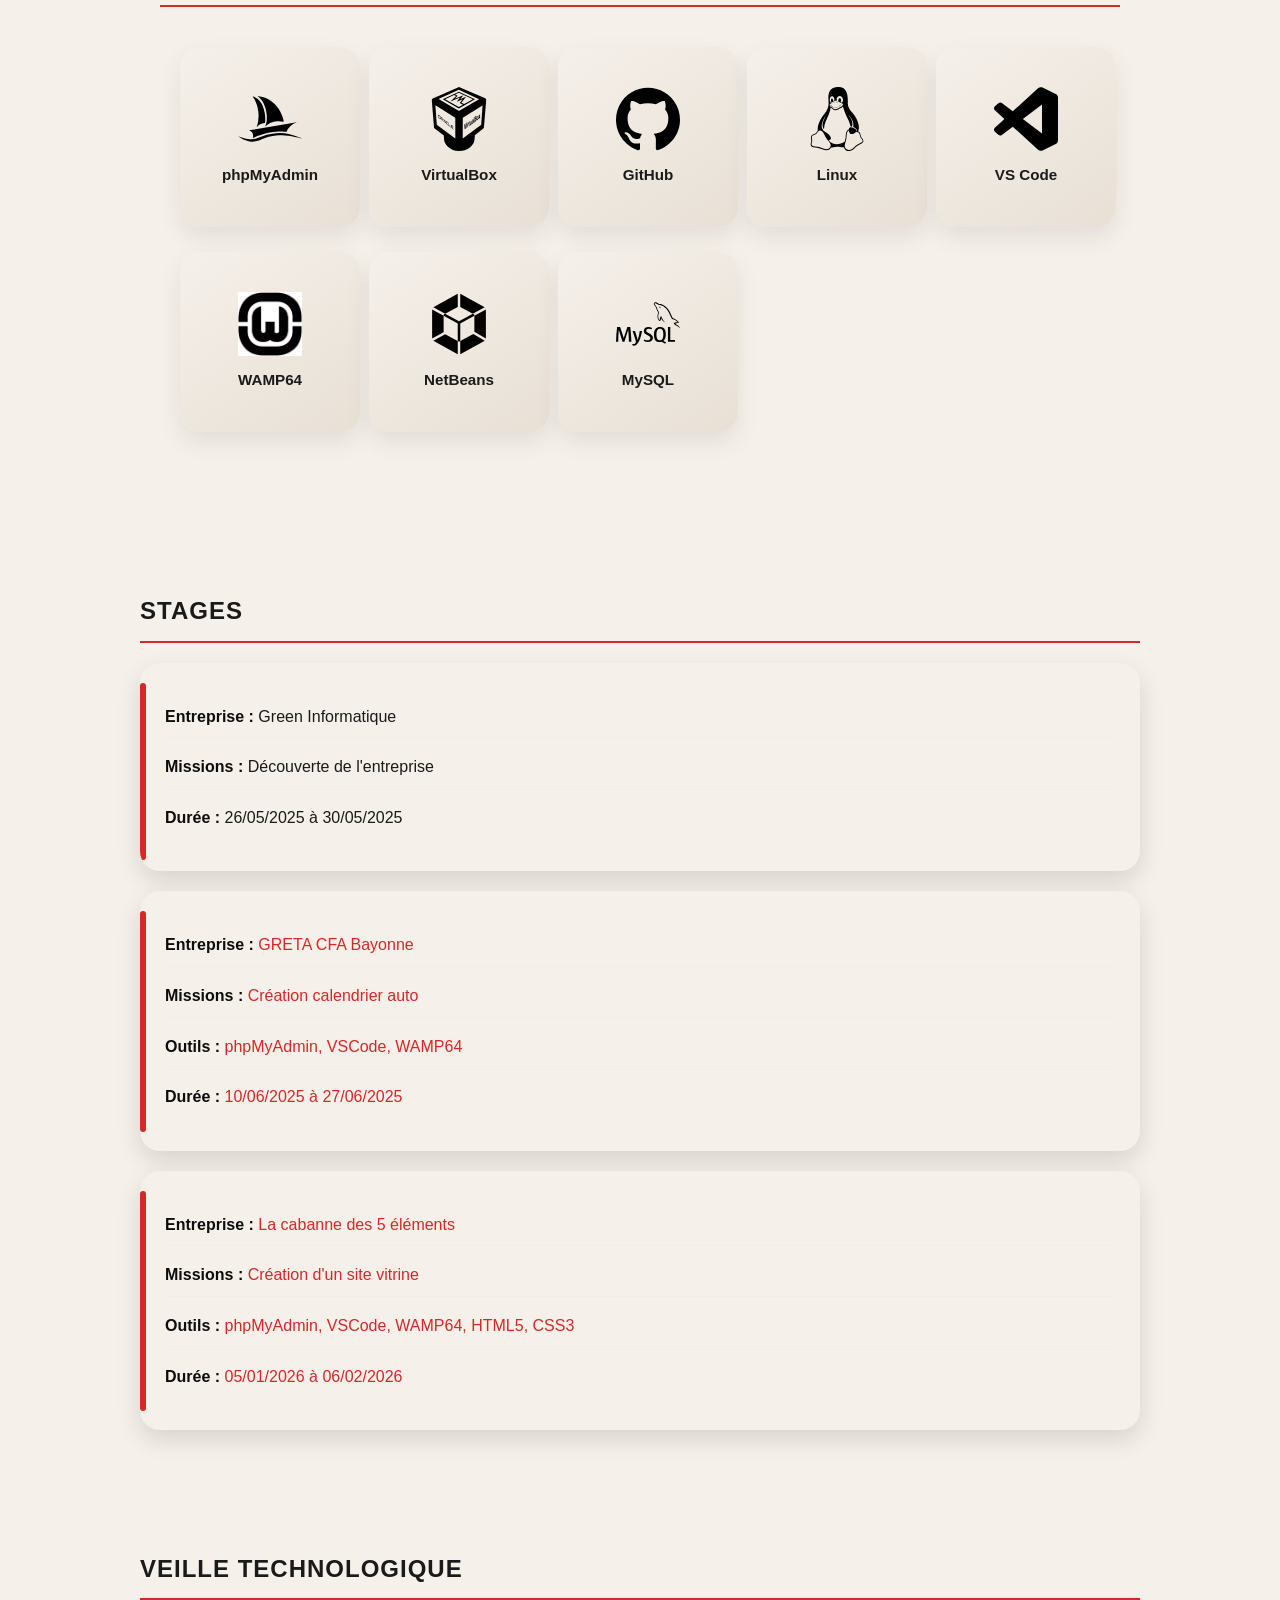
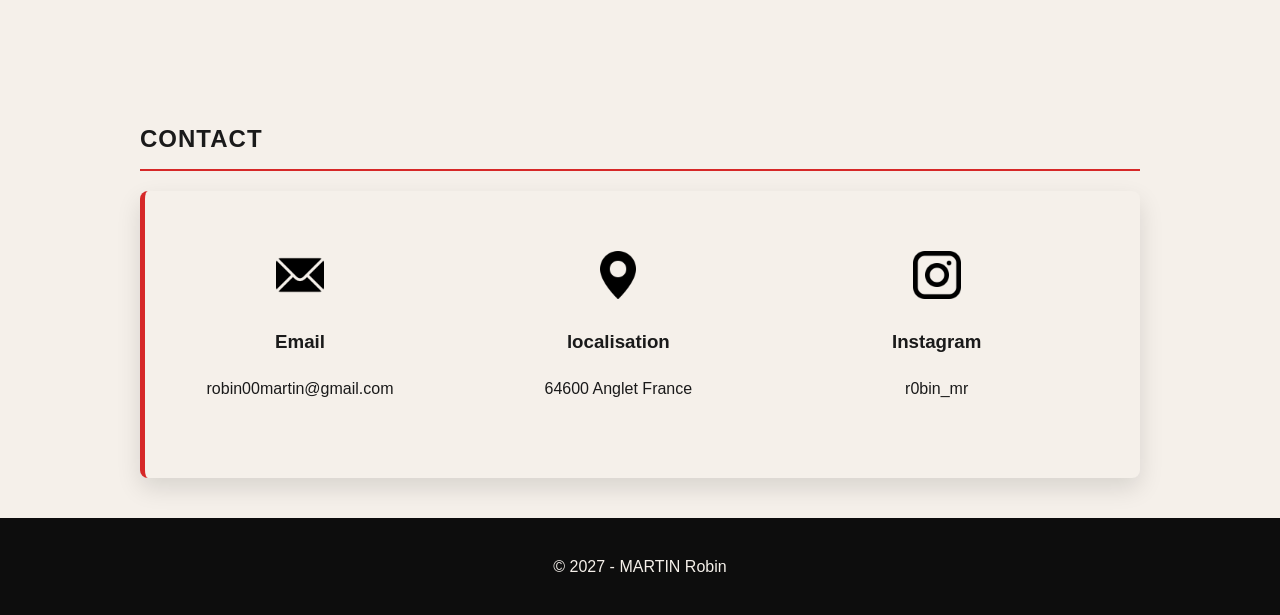
==== commit db541c65: "Update index.html" ====
--- a/index.html
+++ b/index.html
@@ -216,231 +216,35 @@
   </section>
 
   <section id="stage">
-    <h2>Stage</h2>
-    <div class="project">
-      <p><strong>Entreprise :</strong> Green Informatique</p>
-      <p><strong>Missions :</strong> Découverte de l'entreprise </p>
-      <p><strong>Outils :</strong> </p>
-      <p><strong>Durée :</strong> 26/05/2025 à 30/05/2025 </p>
-    </div>
-
+    <h2>Stages</h2>
+      <div class="project">
+        <p><strong>Entreprise :</strong> Green Informatique</p>
+        <p><strong>Missions :</strong> Découverte de l'entreprise </p>
+        <p><strong>Durée :</strong> 26/05/2025 à 30/05/2025 </p>
+      </div>
+
+  
+  <a href="epreuveE5.html#stage1">
     <div class="project">
       <p><strong>Entreprise :</strong> GRETA CFA Bayonne </p>
       <p><strong>Missions :</strong> Création calendrier auto </p>
       <p><strong>Outils :</strong> phpMyAdmin, VSCode, WAMP64 </p>
       <p><strong>Durée :</strong> 10/06/2025 à 27/06/2025 </p>
     </div>
+  </a>
     
+  <a href="epreuveE5.html#stage2">   
     <div class="project">
       <p><strong>Entreprise :</strong> La cabanne des 5 éléments </p>
       <p><strong>Missions :</strong> Création d'un site vitrine </p>
       <p><strong>Outils :</strong> phpMyAdmin, VSCode, WAMP64, HTML5, CSS3 </p>
       <p><strong>Durée :</strong> 05/01/2026 à 06/02/2026 </p>
     </div>
+  </a>
   </section>
   
   <section id="veille">
   <h2>VEILLE TECHNOLOGIQUE</h2>
-
-  <!-- INTRO -->
-  <div class="veille-intro">
-    <h3>Intelligence Artificielle Générative <span class="veille-tag">Images &amp; Vidéo</span></h3>
-    <p>
-      Veille réalisée sur l'évolution de l'IA générative (images et vidéos),
-      un domaine en forte croissance depuis 2022. L'objectif est de comprendre les outils, les innovations
-      et les impacts sur les métiers du numérique.
-    </p>
-    <p class="veille-date">Date de réalisation : 17 mai 2025</p>
-  </div>
-
-  <!-- MÉTHODO -->
-  <div class="veille-methodo">
-    <div class="methodo-card">
-      <h4>🎯 Objectifs</h4>
-      <ul>
-        <li>Cartographier l'historique de l'IA générative depuis 2022</li>
-        <li>Identifier les outils leaders images &amp; vidéos</li>
-        <li>Comparer les solutions selon fonctionnalités et tarifs</li>
-        <li>Détecter les tendances émergentes et innovations</li>
-        <li>Évaluer l'impact économique et les cas d'usage</li>
-        <li>Identifier les enjeux éthiques et juridiques</li>
-      </ul>
-    </div>
-    <div class="methodo-card">
-      <h4>🔍 Sources consultées (20+)</h4>
-      <ul>
-        <li><strong>Sites spécialisés IA</strong> : AI.cc, Neuronad, Vivideo</li>
-        <li><strong>Médias tech</strong> : LeMagIT, BPI France, myScience</li>
-        <li><strong>Guides comparatifs</strong> : Obeevi.fr, Youngdata.io, Jedha.co</li>
-        <li><strong>Institutions</strong> : EPFL, Enseignementsup-recherche.gouv.fr</li>
-        <li><strong>Agences &amp; Blogs</strong> : ALM Corp, Clakprod, Naileru Tech</li>
-      </ul>
-    </div>
-    <div class="methodo-card">
-      <h4>🛠️ Outils de veille</h4>
-      <ul>
-        <li><strong>Web Search</strong> : Requêtes stratégiques FR/EN</li>
-        <li><strong>Google Alertes</strong> : Suivi automatique par mots-clés</li>
-        <li><strong>Feedly</strong> : Agrégation de flux RSS spécialisés</li>
-      </ul>
-    </div>
-  </div>
-
-  <!-- TIMELINE -->
-  <div class="veille-block-timeline">
-    <h3>Frise chronologique de l'IA générative</h3>
-    <div class="timeline">
-
-      <div class="timeline-item">
-        <span>Nov 2022</span>
-        <p><strong>Lancement de ChatGPT 3.5</strong> — Première IA conversationnelle grand public. Point de départ de la révolution de l'IA générative.</p>
-      </div>
-      <div class="timeline-item">
-        <span>Mars 2023</span>
-        <p><strong>ChatGPT 4</strong> — Bond qualitatif majeur, capacités de raisonnement avancées. Explosion de Midjourney, DALL-E 3, Stable Diffusion. 100M+ utilisateurs.</p>
-      </div>
-      <div class="timeline-item">
-        <span>2024</span>
-        <p><strong>Google Gemini &amp; Claude 3</strong> — Révolution texte-vidéo, mouvements réalistes. AI Act européen entre en vigueur. Adoption exponentielle en entreprise.</p>
-      </div>
-      <div class="timeline-item">
-        <span>Avr 2025</span>
-        <p><strong>Midjourney V7 &amp; FLUX</strong> — Nouvelle référence esthétique. FLUX émerge avec 40% du trafic API. Application web Midjourney lancée.</p>
-      </div>
-      <div class="timeline-item">
-        <span>Janv 2026</span>
-        <p><strong>Explosion génération vidéo ×5</strong> — Volume mensuel : 12k → 62k commandes. Google Veo 3.1 domine à 96,4% du marché.</p>
-      </div>
-      <div class="timeline-item">
-        <span>Mars 2026</span>
-        <p><strong>Sora intégré à ChatGPT</strong> — Des millions d'utilisateurs créent des vidéos hyperréalistes en un clic. Démocratisation massive.</p>
-      </div>
-      <div class="timeline-item">
-        <span>Avr 2026</span>
-        <p><strong>Midjourney V8</strong> — Qualité cinématographique, réduction du temps de retouche. Vidéo interactive temps réel prévue fin 2026.</p>
-      </div>
-
-    </div>
-  </div>
-
-  <!-- OUTILS IMAGES -->
-  <div class="veille-block">
-    <h3>Outils majeurs en 2026</h3>
-    <div class="veille-tools">
-
-      <div class="tool-card">
-        <h4>🖼️ Génération d'images</h4>
-        <table class="tool-table">
-          <thead><tr><th>Outil</th><th>Points forts</th><th>Tarif</th></tr></thead>
-          <tbody>
-            <tr><td><strong>Midjourney V8</strong></td><td>Qualité esthétique, éclairage cinématographique</td><td>10–120$/mois</td></tr>
-            <tr><td><strong>GPT Image 1.5</strong></td><td>#1 LM Arena, intégré à ChatGPT</td><td>20$/mois</td></tr>
-            <tr><td><strong>FLUX 1.1 Pro</strong></td><td>40% trafic API, génération en 4,5s</td><td>Variable (API)</td></tr>
-            <tr><td><strong>Stable Diffusion 3.5</strong></td><td>Open source, personnalisation maximale</td><td>Gratuit (local)</td></tr>
-          </tbody>
-        </table>
-      </div>
-
-      <div class="tool-card">
-        <h4>🎬 Génération de vidéos</h4>
-        <table class="tool-table">
-          <thead><tr><th>Outil</th><th>Points forts</th><th>Tarif</th></tr></thead>
-          <tbody>
-            <tr><td><strong>Google Veo 3.1</strong></td><td>96,4% part marché, audio natif, 1080p</td><td>100 crédits/mois gratuit</td></tr>
-            <tr><td><strong>Sora 2</strong></td><td>Mouvements caméra pro, intégration ChatGPT</td><td>Inclus ChatGPT Plus</td></tr>
-            <tr><td><strong>Kling 3.0</strong></td><td>22M users, personnages cohérents, 3 min</td><td>Freemium</td></tr>
-            <tr><td><strong>HeyGen</strong></td><td>Avatars réalistes, lip sync, +140 langues</td><td>Dès 29$/mois</td></tr>
-            <tr><td><strong>Runway Gen-3</strong></td><td>Effets visuels créatifs, montage avancé</td><td>15–95$/mois</td></tr>
-          </tbody>
-        </table>
-      </div>
-
-    </div>
-  </div>
-
-  <!-- TENDANCES -->
-  <div class="veille-block">
-    <h3>Tendances clés 2026</h3>
-    <div class="veille-grid">
-      <div class="veille-card">
-        <span class="veille-card-icon">📱</span>
-        <strong>Vidéo verticale (9:16)</strong>
-        <p>43,7% des créations en format vertical. Devrait dépasser le 16:9 d'ici fin 2026.</p>
-      </div>
-      <div class="veille-card">
-        <span class="veille-card-icon">🏆</span>
-        <strong>Consolidation du marché</strong>
-        <p>Google Veo 3.1 avec 96,4% des parts de marché</p>
-      </div>
-      <div class="veille-card">
-        <span class="veille-card-icon">🌍</span>
-        <strong>Démocratisation mondiale</strong>
-        <p>205k+ utilisateurs, 220 pays, 24 langues.</p>
-      </div>
-      <div class="veille-card">
-        <span class="veille-card-icon">🎭</span>
-        <strong>Personnages cohérents</strong>
-        <p>Kling 3.0 résout la continuité visuelle multi-angles. Campagnes marketing avec porte-parole IA.</p>
-      </div>
-      <div class="veille-card">
-        <span class="veille-card-icon">🎵</span>
-        <strong>Audio-vidéo synchronisée</strong>
-        <p>Musique, dialogues, effets sonores générés par IA. Plus de post-production audio.</p>
-      </div>
-      <div class="veille-card">
-        <span class="veille-card-icon">⚖️</span>
-        <strong>Enjeux éthiques &amp; AI Act</strong>
-        <p>Droits d'auteur, deepfakes, régulation. L'AI Act européen encadre le secteur.</p>
-      </div>
-    </div>
-  </div>
-
-  <!-- CHIFFRES CLÉS -->
-  <div class="veille-block chiffres">
-    <h3>Chiffres clés du marché</h3>
-    <div class="chiffres-grid">
-      <div>
-        <span>+36%</span>
-        <p>Croissance annuelle de l'IA générative (2023–2030)</p>
-      </div>
-      <div>
-        <span>82%</span>
-        <p>Des marketeurs utilisent l'IA générative (2024)</p>
-      </div>
-      <div>
-        <span>×5</span>
-        <p>Volume de vidéos générées par IA sur 1 mois (janv. 2026)</p>
-      </div>
-      <div>
-        <span>80%</span>
-        <p>Du trafic web mondial est de la vidéo</p>
-      </div>
-      <div>
-        <span>1 500$</span>
-        <p>Économie moyenne par vidéo produite avec IA</p>
-      </div>
-      <div>
-        <span>14h</span>
-        <p>Gain de temps moyen par projet</p>
-      </div>
-    </div>
-  </div>
-
-  <!-- CONCLUSION -->
-  <div class="veille-block">
-    <h3>Conclusion</h3>
-    <p>
-      L'IA générative a atteint une <strong>maturité technologique remarquable</strong> en moins de 4 ans.
-      De ChatGPT (nov. 2022) aux vidéos cinématographiques de Midjourney V8 et Veo 3.1, la progression est sans précédent.
-      Le marché se consolide autour de quelques acteurs dominants, tandis que les coûts de production s'effondrent
-      (–70% de temps, –1 500$ par vidéo).
-    </p>
-    <p>
-      Pour les professionnels du numérique, l'IA générative n'est plus optionnelle : c'est un levier
-      de compétitivité majeur. Elle soulève cependant des enjeux fondamentaux liés à l'éthique,
-      au droit d'auteur et à la régulation (AI Act) qui nécessitent une veille continue et une réglemantation de plus en plus encadrée et stricte.
-    </p>
-  </div>
 
 </section>
 
@@ -467,7 +271,7 @@
 </body>
 
   <footer>
-    <p>&copy; 2025 - MARTIN Robin</p>
+    <p>&copy; 2027 - MARTIN Robin</p>
   </footer>
   
 </html>
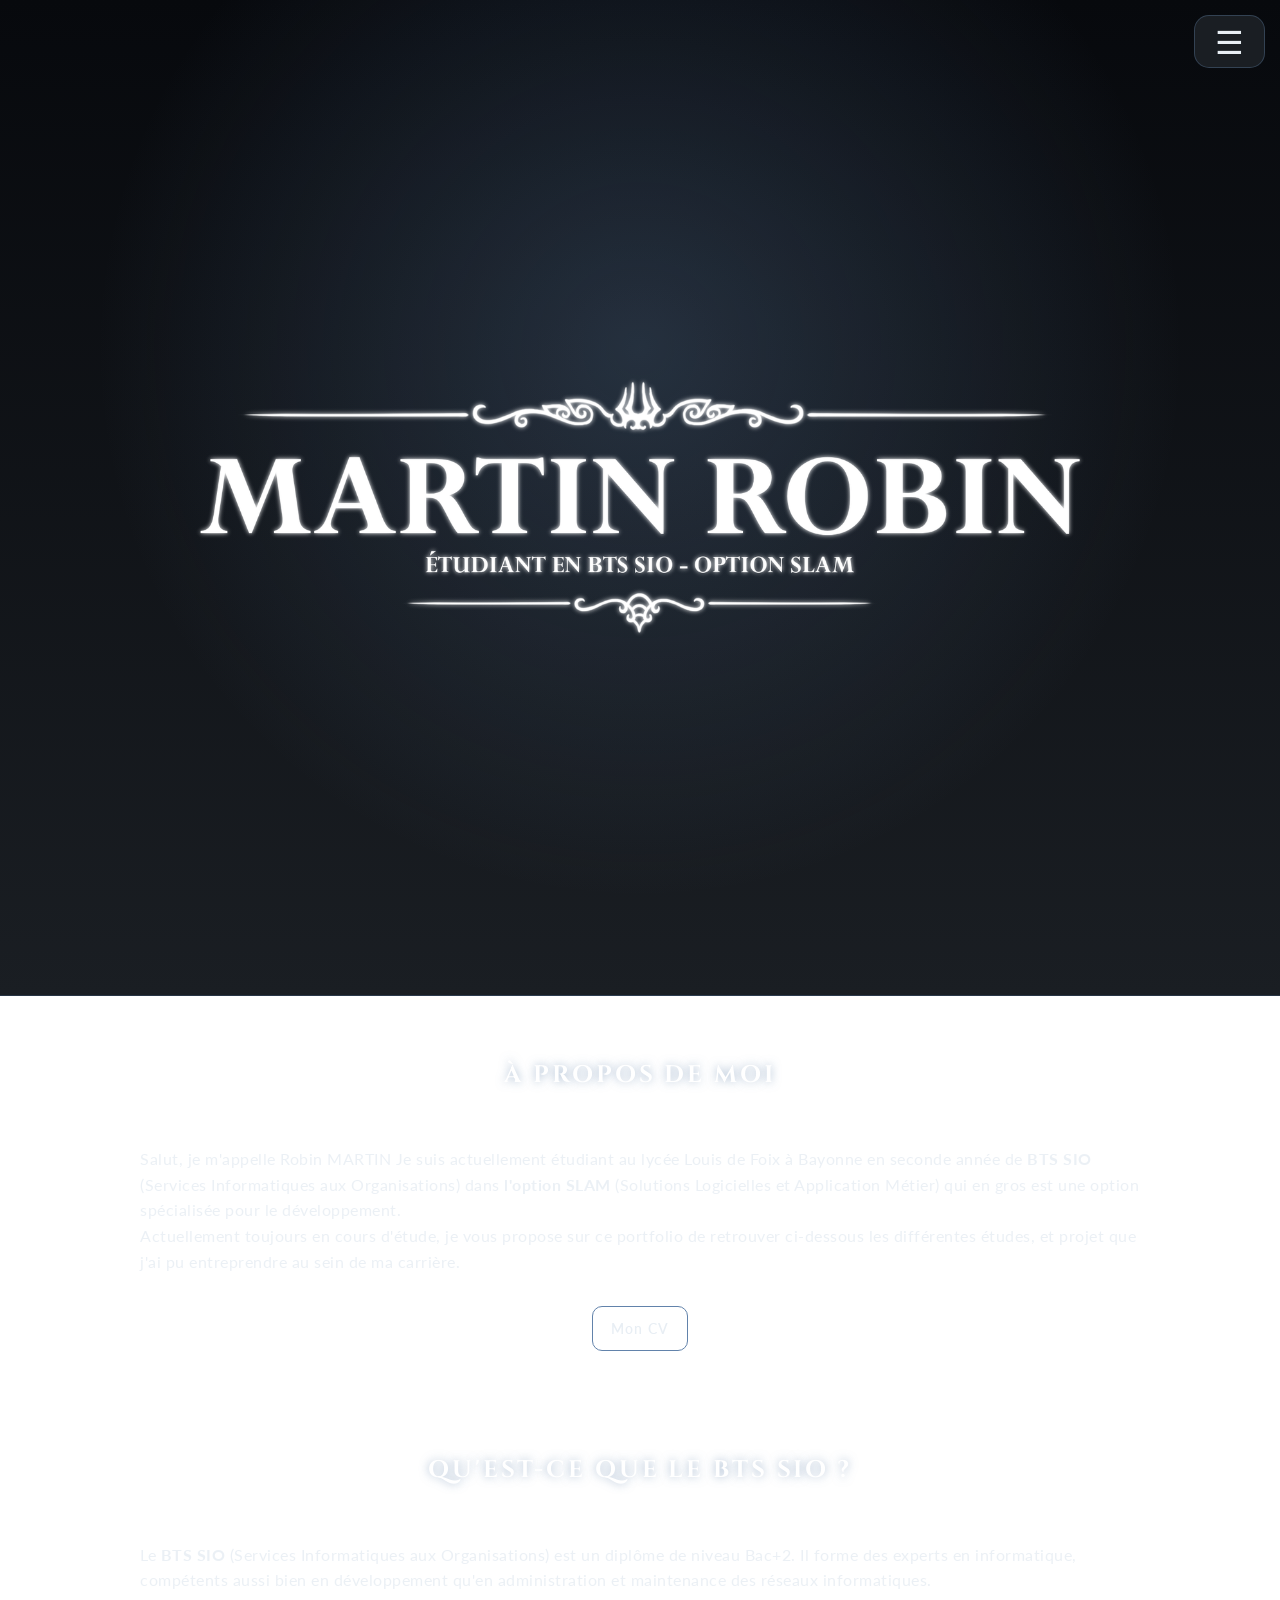
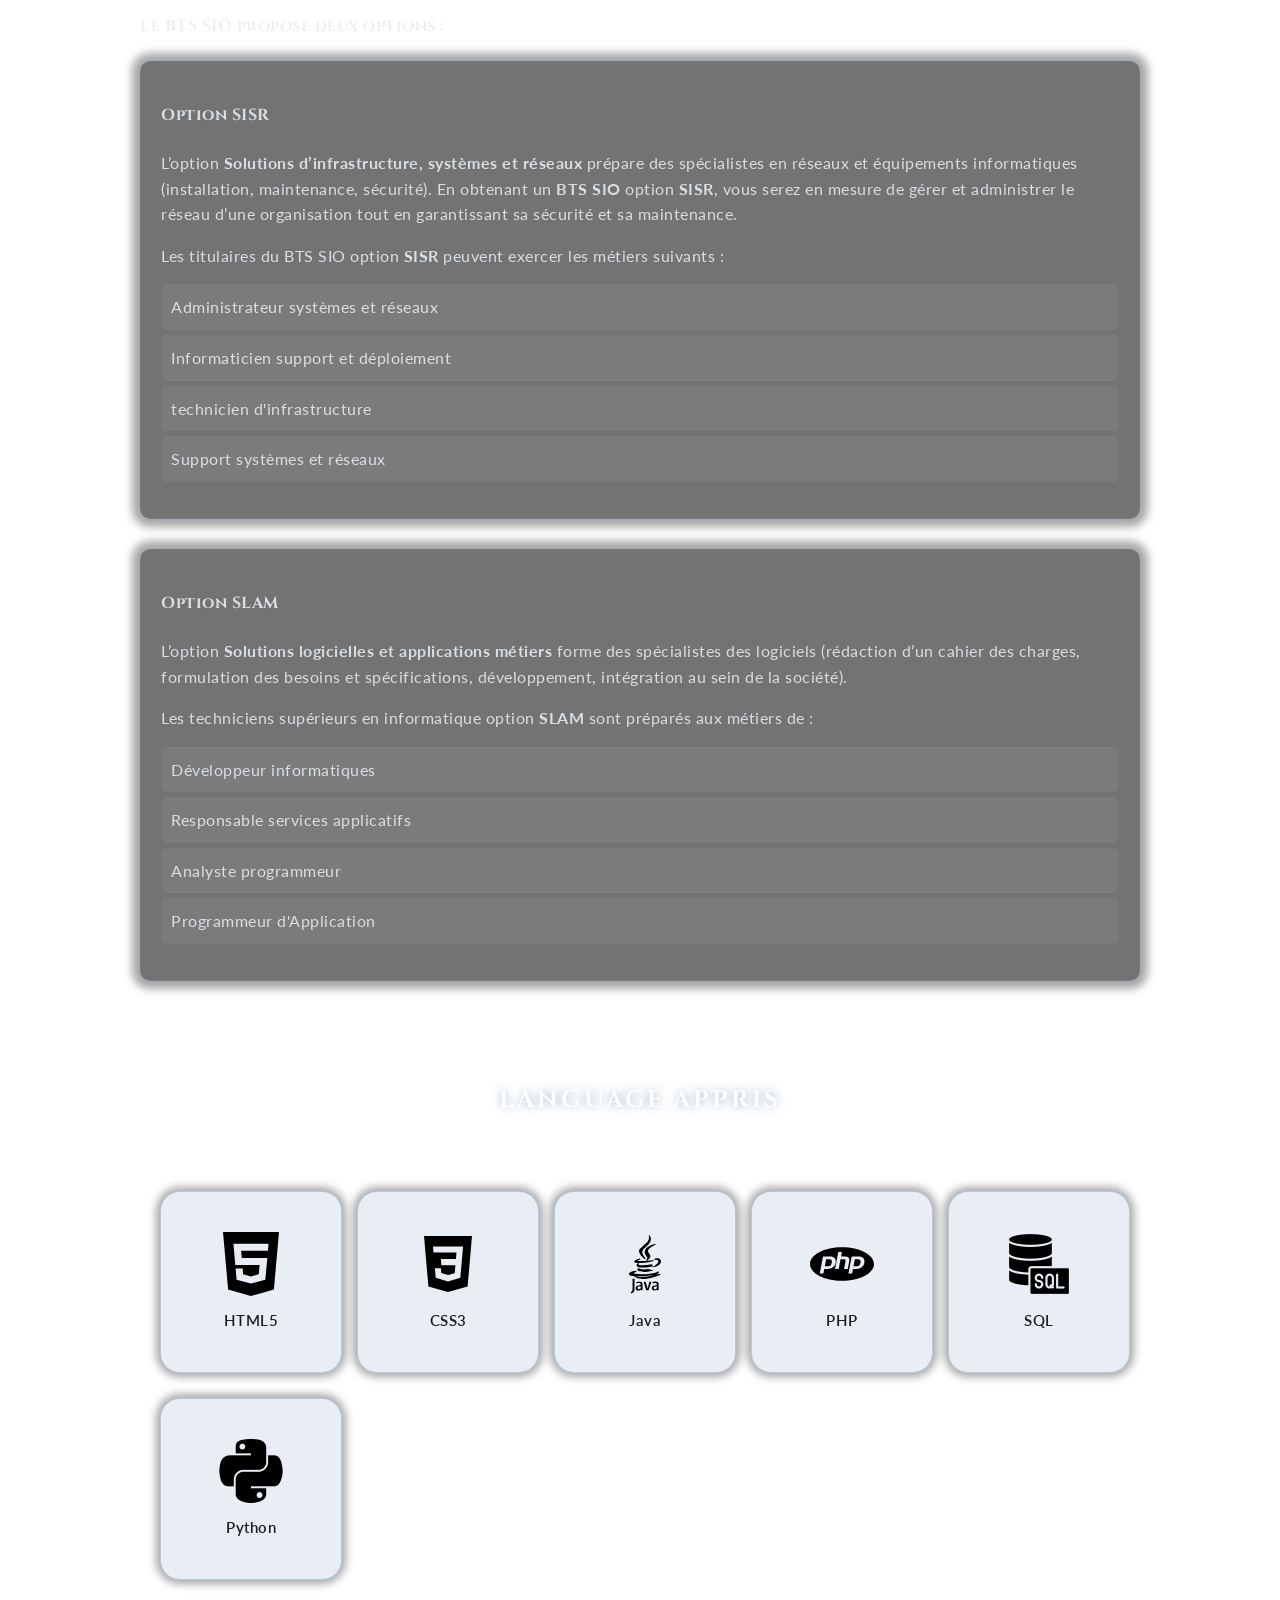
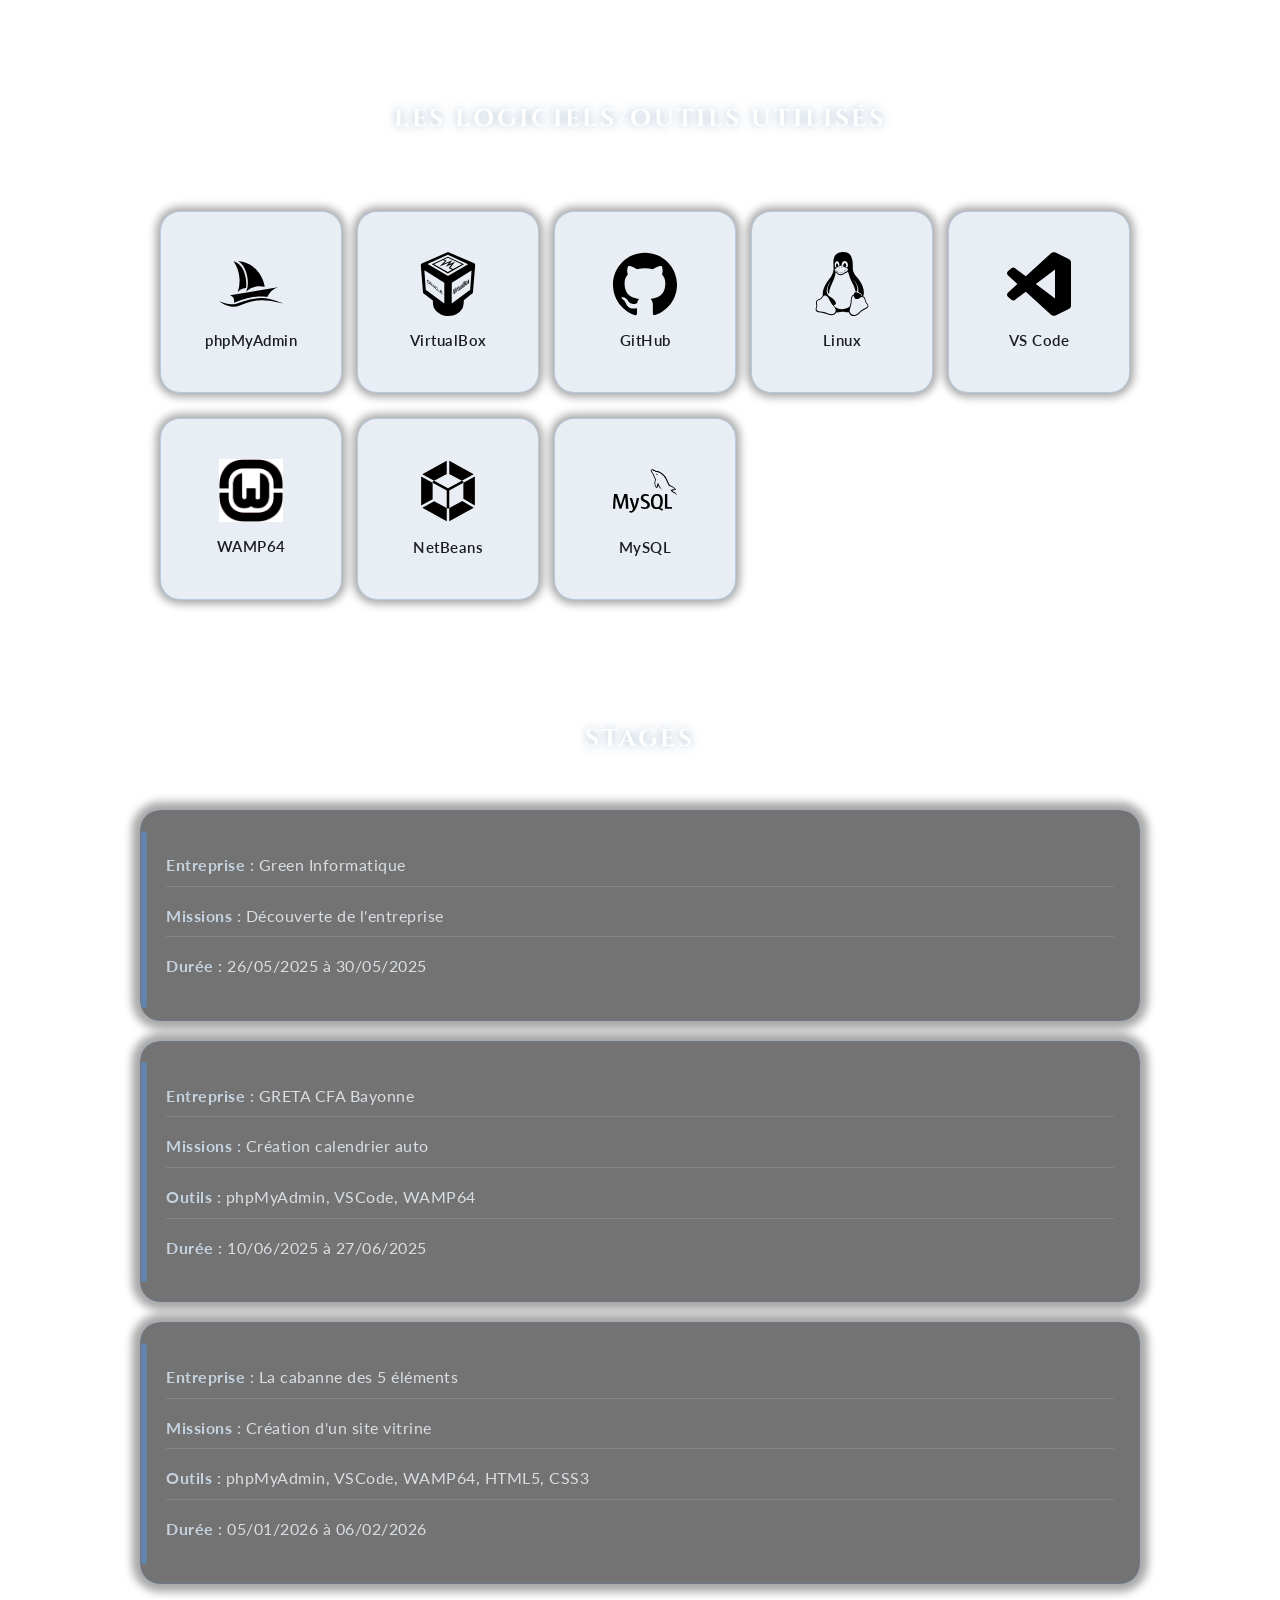
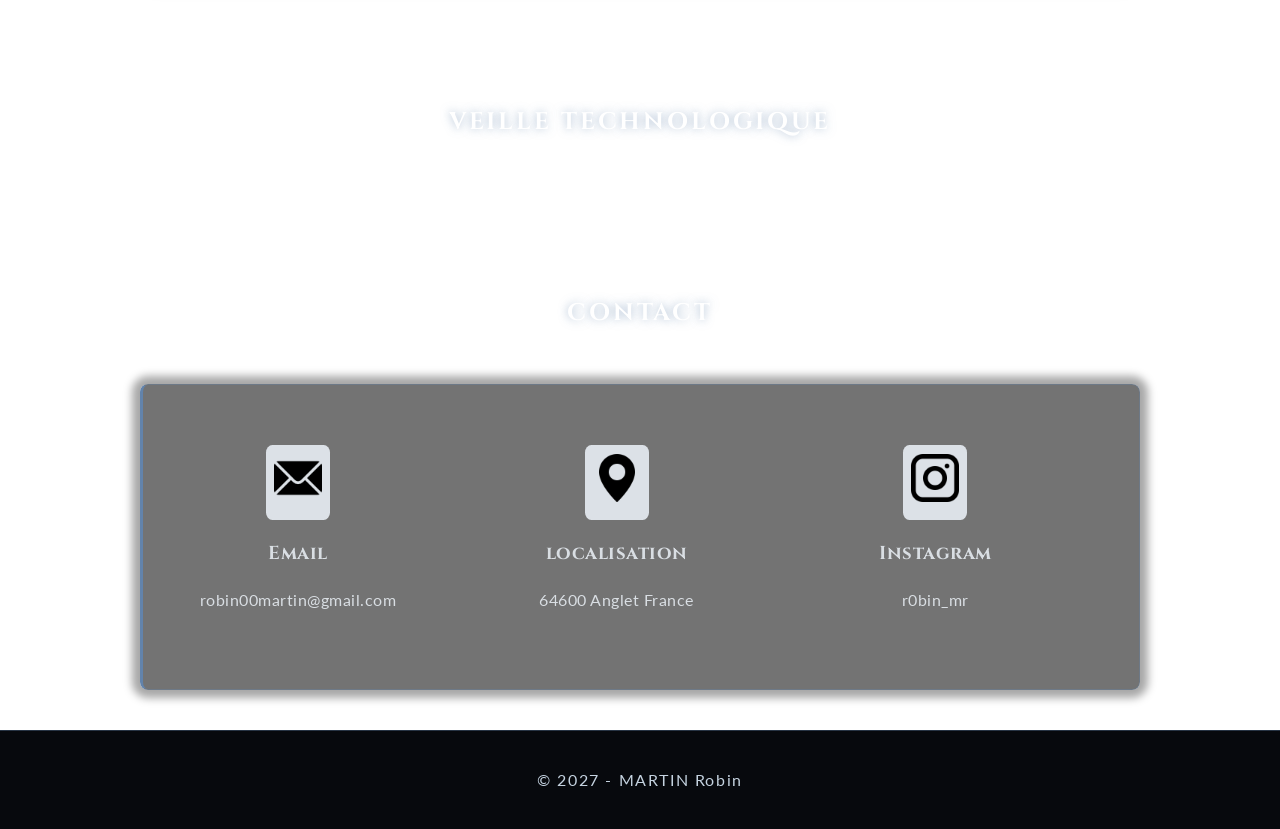
==== commit cf85c33c: "Add files via upload" ====
--- a/index.html
+++ b/index.html
@@ -1,277 +1,281 @@
-<!DOCTYPE html>
-<html lang="fr">
-
-<head>
-  <meta charset="UTF-8">
-  <meta name="viewport" content="width=device-width, initial-scale=1.0">
-  <title>Portfolio - MARTIN Robin</title>
-  <link rel="icon" href="images/HK_icon.ico">
-  <link rel="stylesheet" href="CSS/style.css">
-  <script src="JS/side_menu.js"></script>
-</head>
-
-<body>
-  <header id="home">
-    <div class="burger" onclick="toggleMenu()">☰</div>
-    <h1 class="text-flicker-in-glow">Robin Martin</h1>
-    <p>Étudiant en BTS SIO - Option SLAM</p>
-  </header>
-  
-  <aside class="sidebar" id="sidebar">
-    <nav>
-      <ul class="nav-links">
-        <li><a href="#home">Accueil</a></li>
-        <li><a href="#about">À propos</a></li>
-        <li><a href="#stage">Stage</a></li>
-        <li><a href="#veille">Veille</a></li>
-        <li><a href="#contact">Contact</a></li>
-        <li><a href="epreuveE5.html">Compétences E5</a></li>
-      </ul>
-    </nav>
-  </aside>
-  
-  <div class="scroll-indicator-chevron">
-    <span></span>
-    <span></span>
-  </div>
-</section>
-
-  <section id="about">
-    <h2>À propos de moi</h2>
-    <p>Salut, je m'appelle Robin MARTIN
-      Je suis actuellement étudiant au lycée Louis de Foix à Bayonne en seconde année de <B>BTS SIO</B> (Services Informatiques aux Organisations)
-       dans <b>l'option SLAM</b> (Solutions Logicielles et Application Métier) qui en gros est une option spécialisée pour le développement.
-    </br>
-       Actuellement toujours en cours d'étude, 
-       je vous propose sur ce portfolio de retrouver ci-dessous les différentes études, et projet que j'ai pu entreprendre au sein de ma carrière.
-    </p>
-    <div class="download-zone">
-    	<a class="btn-download"   href="docs/Cv.pdf" target="_blank" download> Mon CV</a>
-    </div>		
-  </section>
-
-</br>
-
-  <section id="about">
-      <h2>Qu'est-ce que le BTS SIO ?</h2>
-      <p>Le <b>BTS SIO</b> (Services Informatiques aux Organisations) est un diplôme
-          de niveau Bac+2. Il forme des experts en informatique, compétents aussi bien en
-          développement qu'en administration et maintenance des réseaux informatiques.</p>
-          <h4>Le BTS SIO propose deux options :</h4>
-
-          <div class="options-container">
-            <div class="option">
-              <h4>Option <b>SISR</b></h4>
-              <p>
-                L’option <b>Solutions d’infrastructure, systèmes et réseaux</b> prépare des spécialistes en réseaux et équipements informatiques (installation, maintenance, sécurité). En obtenant un <b>BTS SIO</b> option <b>SISR</b>, vous serez en mesure de gérer et administrer le réseau d’une organisation tout en garantissant sa sécurité et sa maintenance.
-              </p>
-              <p>Les titulaires du BTS SIO option <b>SISR</b> peuvent exercer les métiers suivants :</p>
-              <ul>
-                <li>Administrateur systèmes et réseaux</li>
-                <li>Informaticien support et déploiement</li>
-                <li>technicien d'infrastructure</li>
-                <li>Support systèmes et réseaux</li>
-              </ul>
-           </div>
-          
-            <div class="option">
-              <h4>Option <b>SLAM</b></h4>
-              <p>
-                L’option <b>Solutions logicielles et applications métiers</b> forme des spécialistes des logiciels (rédaction d’un cahier des charges, formulation des besoins et spécifications, développement, intégration au sein de la société).
-              </p>
-              <p>Les techniciens supérieurs en informatique option <b>SLAM</b> sont préparés aux métiers de :</p>
-              <ul>
-                <li>Développeur informatiques</li>
-                <li>Responsable services applicatifs</li>
-                <li>Analyste programmeur</li>
-                <li>Programmeur d'Application</li>
-              </ul>
-            </div>
-          </div>
-  	</div>
-  	
-  <section>
-  <h2>LANGUAGE APPRIS</h2>
-  <div class="skills-container">
-    <div class="skill">
-      <div class="skill-content">
-        <img src="images/lang/html5.svg" alt="HTML5">
-        <span>HTML5</span>
-      </div>
-      <div class="tooltip-content" class="flip-vertical-left">Langage de structuration web</div>
-    </div>
-
-    <div class="skill">
-      <div class="skill-content">
-        <img src="images/lang/CSS3.svg" alt="CSS3">
-        <span>CSS3</span>
-      </div>
-      <div class="tooltip-content">Feuilles de style pour le web</div>
-    </div>
-
-    <div class="skill">
-      <div class="skill-content">
-        <img src="images/lang/java.svg" alt="Java">
-        <span>Java</span>
-      </div>
-      <div class="tooltip-content">Programmation orientée objet</div>
-    </div>
-
-    <div class="skill">
-      <div class="skill-content">
-        <img src="images/lang/php.svg" alt="PHP">
-        <span>PHP</span>
-      </div>
-      <div class="tooltip-content">Langage serveur pour le web</div>
-    </div>
-
-    <div class="skill">
-      <div class="skill-content">
-        <img src="images/lang/sql.png" alt="MySQL">
-        <span>SQL</span>
-      </div>
-      <div class="tooltip-content">Langage de manipulation des données</div>
-    </div>
-
-    <div class="skill">
-      <div class="skill-content">
-        <img src="images/lang/python.png" alt="Python">
-        <span>Python</span>
-      </div>
-      <div class="tooltip-content">Langage de programmation polyvalent</div>
-    </div>
-
-  </div>
-  </section>
-
-  <section>
-    <h2>les LOGICIELS/OUTILS UTILISÉS</h2>
-    <div class="skills-container">
-      <div class="skill">
-        <div class="skill-content">
-          <img src="images/tools/phpmyadmin.svg" alt="phpMyAdmin">
-          <span>phpMyAdmin</span>
-        </div>
-        <div class="tooltip-content">Interface de gestion des bases de données</div>
-      </div>
-
-      <div class="skill">
-        <div class="skill-content">
-          <img src="images/tools/virtualbox_logo.svg" alt="Git">
-          <span>VirtualBox</span>
-        </div>
-        <div class="tooltip-content">Système de création de machine virtuel</div>
-      </div>
-
-      <div class="skill">
-        <div class="skill-content">
-          <img src="images/tools/github.svg" alt="GitHub">
-          <span>GitHub</span>
-        </div>
-        <div class="tooltip-content">Hébergement et versioning de code</div>
-      </div>
-
-      <div class="skill">
-        <div class="skill-content">
-          <img src="images/tools/linux.svg" alt="Linux">
-          <span>Linux</span>
-        </div>
-        <div class="tooltip-content">Système d’exploitation open-source</div>
-      </div>
-
-      <div class="skill">
-        <div class="skill-content">
-          <img src="images/tools/vsCode.svg" alt="VS Code">
-          <span>VS Code</span>
-        </div>
-        <div class="tooltip-content">Éditeur de code moderne</div>
-      </div>
-
-      <div class="skill">
-        <div class="skill-content">
-          <img src="images/tools/wamp64.png" alt="WAMP64">
-          <span>WAMP64</span>
-        </div>
-        <div class="tooltip-content">Serveur local pour le développement web sous Windows (Apache, MySQL, PHP)</div>
-      </div>
-      
-      <div class="skill">
-        <div class="skill-content">
-          <img src="images/tools/NetBeans.svg" alt="NetBeans">
-          <span>NetBeans</span>
-        </div>
-        <div class="tooltip-content">Environnement de développement pour Java, PHP, HTML, etc.</div>
-      </div>
-
-      <div class="skill">
-      <div class="skill-content">
-        <img src="images/tools/mysql.svg" alt="MySQL">
-        <span>MySQL</span>
-      </div>
-      <div class="tooltip-content">Base de données relationnelle</div>
-    </div>
-
-    </div>
-  </section>
-  </section>
-
-  <section id="stage">
-    <h2>Stages</h2>
-      <div class="project">
-        <p><strong>Entreprise :</strong> Green Informatique</p>
-        <p><strong>Missions :</strong> Découverte de l'entreprise </p>
-        <p><strong>Durée :</strong> 26/05/2025 à 30/05/2025 </p>
-      </div>
-
-  
-  <a href="epreuveE5.html#stage1">
-    <div class="project">
-      <p><strong>Entreprise :</strong> GRETA CFA Bayonne </p>
-      <p><strong>Missions :</strong> Création calendrier auto </p>
-      <p><strong>Outils :</strong> phpMyAdmin, VSCode, WAMP64 </p>
-      <p><strong>Durée :</strong> 10/06/2025 à 27/06/2025 </p>
-    </div>
-  </a>
-    
-  <a href="epreuveE5.html#stage2">   
-    <div class="project">
-      <p><strong>Entreprise :</strong> La cabanne des 5 éléments </p>
-      <p><strong>Missions :</strong> Création d'un site vitrine </p>
-      <p><strong>Outils :</strong> phpMyAdmin, VSCode, WAMP64, HTML5, CSS3 </p>
-      <p><strong>Durée :</strong> 05/01/2026 à 06/02/2026 </p>
-    </div>
-  </a>
-  </section>
-  
-  <section id="veille">
-  <h2>VEILLE TECHNOLOGIQUE</h2>
-
-</section>
-
-  <section id="contact">
-    <h2>Contact</h2>
-    <div class="info-section">
-      <div class="info-box">
-        <div class="icon"><img src="images/contact/email.png"></div>
-        <h3>Email</h3>
-        <p>robin00martin@gmail.com</p>
-      </div>
-      <div class="info-box">
-        <div class="icon"><img src="images/contact/pin.png"></div>
-        <h3>localisation</h3>
-        <p>64600 Anglet France</p>
-      </div>
-      <div class="info-box">
-      	<div class="icon"><img src="images/contact/insta.png "></div>
-      	<h3>Instagram</h3>
-      	<p>r0bin_mr<p>
-    </div>
-  </section>
-  
-</body>
-
-  <footer>
-    <p>&copy; 2027 - MARTIN Robin</p>
-  </footer>
-  
-</html>
+<!DOCTYPE html>
+<html lang="fr">
+
+<head>
+  <meta charset="UTF-8">
+  <meta name="viewport" content="width=device-width, initial-scale=1.0">
+  <link rel="preconnect" href="https://fonts.googleapis.com">
+  <link href="https://fonts.googleapis.com/css2?family=Cinzel:wght@500;700&family=Lato:wght@400;700&display=swap" rel="stylesheet">
+  <title>Portfolio - MARTIN Robin</title>
+  <link rel="icon" href="images/HK_image/Void_Heart.webp">
+  <link rel="stylesheet" href="CSS/style.css">
+  <script src="JS/side_menu.js"></script>
+</head>
+
+<body>
+  <header id="home">
+    <div class="burger" onclick="toggleMenu()">☰</div>
+    <h1><img class="header-title" src="images/HK_image/header_titre-1400.png"
+           srcset="images/HK_image/header_titre-800.png 800w, 
+                   images/HK_image/header_titre-1400.png 1400w,
+                   images/HK_image/header_titre.png 1937w"
+           sizes="(max-width: 700px) 92vw, 900px"
+           width="1937" height="582"
+           alt="Robin Martin - Étudiant en BTS SIO - Option SLAM"></h1>
+  </header>
+  
+  <aside class="sidebar" id="sidebar">
+    <nav class="hk-toc">
+      <div class="toctitle"><h2>Sommaire</h2></div>
+      <ul class="nav-links">
+        <li><a href="#home">Accueil</a></li>
+        <li><a href="#about">À propos</a></li>
+        <li><a href="#stage">Stage</a></li>
+        <li><a href="#veille">Veille</a></li>
+        <li><a href="#contact">Contact</a></li>
+        <li><a href="epreuveE5.html">Compétences E5</a></li>
+      </ul>
+    </nav>
+  </aside>
+  
+  <div class="scroll-indicator-chevron">
+    <span></span>
+    <span></span>
+  </div>
+
+  <section id="about">
+    <h2>À propos de moi</h2>
+    <p>Salut, je m'appelle Robin MARTIN
+      Je suis actuellement étudiant au lycée Louis de Foix à Bayonne en seconde année de <B>BTS SIO</B> (Services Informatiques aux Organisations)
+       dans <b>l'option SLAM</b> (Solutions Logicielles et Application Métier) qui en gros est une option spécialisée pour le développement.
+    <br>
+       Actuellement toujours en cours d'étude, 
+       je vous propose sur ce portfolio de retrouver ci-dessous les différentes études, et projet que j'ai pu entreprendre au sein de ma carrière.
+    </p>
+    <div class="download-zone">
+    	<a class="btn-download"   href="docs/Cv.pdf" target="_blank" download> Mon CV</a>
+    </div>		
+  </section>
+
+  <section id="bts-sio">
+      <h2>Qu'est-ce que le BTS SIO ?</h2>
+      <p>Le <b>BTS SIO</b> (Services Informatiques aux Organisations) est un diplôme
+          de niveau Bac+2. Il forme des experts en informatique, compétents aussi bien en
+          développement qu'en administration et maintenance des réseaux informatiques.</p>
+          <h4>Le BTS SIO propose deux options :</h4>
+
+          <div class="options-container">
+            <div class="option">
+              <h4>Option <b>SISR</b></h4>
+              <p>
+                L’option <b>Solutions d’infrastructure, systèmes et réseaux</b> prépare des spécialistes en réseaux et équipements informatiques (installation, maintenance, sécurité). En obtenant un <b>BTS SIO</b> option <b>SISR</b>, vous serez en mesure de gérer et administrer le réseau d’une organisation tout en garantissant sa sécurité et sa maintenance.
+              </p>
+              <p>Les titulaires du BTS SIO option <b>SISR</b> peuvent exercer les métiers suivants :</p>
+              <ul>
+                <li>Administrateur systèmes et réseaux</li>
+                <li>Informaticien support et déploiement</li>
+                <li>technicien d'infrastructure</li>
+                <li>Support systèmes et réseaux</li>
+              </ul>
+           </div>
+          
+            <div class="option">
+              <h4>Option <b>SLAM</b></h4>
+              <p>
+                L’option <b>Solutions logicielles et applications métiers</b> forme des spécialistes des logiciels (rédaction d’un cahier des charges, formulation des besoins et spécifications, développement, intégration au sein de la société).
+              </p>
+              <p>Les techniciens supérieurs en informatique option <b>SLAM</b> sont préparés aux métiers de :</p>
+              <ul>
+                <li>Développeur informatiques</li>
+                <li>Responsable services applicatifs</li>
+                <li>Analyste programmeur</li>
+                <li>Programmeur d'Application</li>
+              </ul>
+            </div>
+          </div>
+  </section>
+
+  <section>
+  <h2>LANGUAGE APPRIS</h2>
+  <div class="skills-container">
+    <div class="skill">
+      <div class="skill-content">
+        <img src="images/lang/html5.svg" alt="HTML5">
+        <span>HTML5</span>
+      </div>
+      <div class="tooltip-content">Langage de structuration web</div>
+    </div>
+
+    <div class="skill">
+      <div class="skill-content">
+        <img src="images/lang/CSS3.svg" alt="CSS3">
+        <span>CSS3</span>
+      </div>
+      <div class="tooltip-content">Feuilles de style pour le web</div>
+    </div>
+
+    <div class="skill">
+      <div class="skill-content">
+        <img src="images/lang/java.svg" alt="Java">
+        <span>Java</span>
+      </div>
+      <div class="tooltip-content">Programmation orientée objet</div>
+    </div>
+
+    <div class="skill">
+      <div class="skill-content">
+        <img src="images/lang/php.svg" alt="PHP">
+        <span>PHP</span>
+      </div>
+      <div class="tooltip-content">Langage serveur pour le web</div>
+    </div>
+
+    <div class="skill">
+      <div class="skill-content">
+        <img src="images/lang/sql.png" alt="MySQL">
+        <span>SQL</span>
+      </div>
+      <div class="tooltip-content">Langage de manipulation des données</div>
+    </div>
+
+    <div class="skill">
+      <div class="skill-content">
+        <img src="images/lang/python.png" alt="Python">
+        <span>Python</span>
+      </div>
+      <div class="tooltip-content">Langage de programmation polyvalent</div>
+    </div>
+
+  </div>
+  </section>
+
+  <section>
+    <h2>les LOGICIELS/OUTILS UTILISÉS</h2>
+    <div class="skills-container">
+      <div class="skill">
+        <div class="skill-content">
+          <img src="images/tools/phpmyadmin.svg" alt="phpMyAdmin">
+          <span>phpMyAdmin</span>
+        </div>
+        <div class="tooltip-content">Interface de gestion des bases de données</div>
+      </div>
+
+      <div class="skill">
+        <div class="skill-content">
+          <img src="images/tools/virtualbox_logo.svg" alt="Git">
+          <span>VirtualBox</span>
+        </div>
+        <div class="tooltip-content">Système de création de machine virtuel</div>
+      </div>
+
+      <div class="skill">
+        <div class="skill-content">
+          <img src="images/tools/github.svg" alt="GitHub">
+          <span>GitHub</span>
+        </div>
+        <div class="tooltip-content">Hébergement et versioning de code</div>
+      </div>
+
+      <div class="skill">
+        <div class="skill-content">
+          <img src="images/tools/linux.svg" alt="Linux">
+          <span>Linux</span>
+        </div>
+        <div class="tooltip-content">Système d’exploitation open-source</div>
+      </div>
+
+      <div class="skill">
+        <div class="skill-content">
+          <img src="images/tools/vsCode.svg" alt="VS Code">
+          <span>VS Code</span>
+        </div>
+        <div class="tooltip-content">Éditeur de code moderne</div>
+      </div>
+
+      <div class="skill">
+        <div class="skill-content">
+          <img src="images/tools/wamp64.png" alt="WAMP64">
+          <span>WAMP64</span>
+        </div>
+        <div class="tooltip-content">Serveur local pour le développement web sous Windows (Apache, MySQL, PHP)</div>
+      </div>
+      
+      <div class="skill">
+        <div class="skill-content">
+          <img src="images/tools/NetBeans.svg" alt="NetBeans">
+          <span>NetBeans</span>
+        </div>
+        <div class="tooltip-content">Environnement de développement pour Java, PHP, HTML, etc.</div>
+      </div>
+
+      <div class="skill">
+      <div class="skill-content">
+        <img src="images/tools/mysql.svg" alt="MySQL">
+        <span>MySQL</span>
+      </div>
+      <div class="tooltip-content">Base de données relationnelle</div>
+    </div>
+
+    </div>
+  </section>
+
+  <section id="stage">
+    <h2>Stages</h2>
+      <div class="project">
+        <p><strong>Entreprise :</strong> Green Informatique</p>
+        <p><strong>Missions :</strong> Découverte de l'entreprise </p>
+        <p><strong>Durée :</strong> 26/05/2025 à 30/05/2025 </p>
+      </div>
+
+  
+  <a href="epreuveE5.html#stage1">
+    <div class="project">
+      <p><strong>Entreprise :</strong> GRETA CFA Bayonne </p>
+      <p><strong>Missions :</strong> Création calendrier auto </p>
+      <p><strong>Outils :</strong> phpMyAdmin, VSCode, WAMP64 </p>
+      <p><strong>Durée :</strong> 10/06/2025 à 27/06/2025 </p>
+    </div>
+  </a>
+    
+  <a href="epreuveE5.html#stage2">   
+    <div class="project">
+      <p><strong>Entreprise :</strong> La cabanne des 5 éléments </p>
+      <p><strong>Missions :</strong> Création d'un site vitrine </p>
+      <p><strong>Outils :</strong> phpMyAdmin, VSCode, WAMP64, HTML5, CSS3 </p>
+      <p><strong>Durée :</strong> 05/01/2026 à 06/02/2026 </p>
+    </div>
+  </a>
+  </section>
+  
+  <section id="veille">
+  <h2>VEILLE TECHNOLOGIQUE</h2>
+
+</section>
+
+  <section id="contact">
+    <h2>Contact</h2>
+    <div class="info-section">
+      <div class="info-box">
+        <div class="icon"><img src="images/contact/email.png"></div>
+        <h3>Email</h3>
+        <p>robin00martin@gmail.com</p>
+      </div>
+      <div class="info-box">
+        <div class="icon"><img src="images/contact/pin.png"></div>
+        <h3>localisation</h3>
+        <p>64600 Anglet France</p>
+      </div>
+      <div class="info-box">
+      	<div class="icon"><img src="images/contact/insta.png"></div>
+      	<h3>Instagram</h3>
+      	<p>r0bin_mr</p>
+      </div>
+    </div>
+  </section>
+
+  <footer>
+    <p>&copy; 2027 - MARTIN Robin</p>
+  </footer>
+</body>
+
+</html>
--- a/CSS/style.css
+++ b/CSS/style.css
@@ -1,902 +1,901 @@
-/* ============================================================
-   STYLE.CSS — Portfolio MARTIN Robin
-   ============================================================ */
-
-:root {
-  --rouge: #D62828;
-  --rouge-feu: #F77F00;
-  --noir: #0D0D0D;
-  --charbon: #1A1A1A;
-  --acier: #2C2C2C;
-  --gris: #3F3F3F;
-  --clair: #E8E0D5;
-  --blanc: #F5F0EA;
-  --vert-ok: #2D6A4F;
-}
-
-* {
-  transition: all 0.2s ease-in-out;
-}
-
-html {
-  scroll-behavior: smooth;
-}
-
-body {
-  margin: 0;
-  padding: 0;
-  font-family: 'Segoe UI', sans-serif;
-  background-color: var(--blanc);
-  color: var(--charbon);
-  line-height: 1.6;
-}
-
-/* ──────────────────────────────────────
-   NAV — SIDE MENU
-────────────────────────────────────── */
-
-.burger {
-  display: none;
-  position: fixed;
-  top: 15px;
-  right: 15px;
-  z-index: 1100;
-  padding: 0 20px;
-  border-radius: 15px;
-  font-size: 2rem;
-  cursor: pointer;
-  background: var(--noir);
-  color: var(--blanc);
-}
-
-.sidebar {
-  position: fixed;
-  top: 0;
-  left: 0;
-  z-index: 1000;
-  display: flex;
-  flex-direction: column;
-  justify-content: center;
-  width: 220px;
-  min-height: 100vh;
-  padding: 20px;
-  text-align: center;
-  font-weight: bold;
-  background-color: var(--noir);
-  color: var(--blanc);
-  transition: transform 0.3s ease;
-}
-
-main {
-  margin-left: 220px;
-  padding: 20px;
-}
-
-.nav-links {
-  display: flex;
-  flex-direction: column;
-  gap: 20px;
-  padding: 0;
-  list-style: none;
-}
-
-.nav-links li a {
-  display: block;
-  padding: 10px;
-  border-radius: 5px;
-  font-size: 1rem;
-  font-weight: 500;
-  text-decoration: none;
-  color: var(--noir);
-  transition: background 0.3s ease;
-}
-
-.nav-links li a:hover {
-  background-color: var(--gris);
-  color: var(--clair);
-}
-
-/* ──────────────────────────────────────
-   HEADER / HOME
-────────────────────────────────────── */
-
-#home {
-  display: flex;
-  flex-direction: column;
-  justify-content: center;
-  height: 95vh;
-  padding: 40px 20px;
-  text-align: center;
-  background: linear-gradient(135deg, var(--noir), var(--acier));
-  color: var(--blanc);
-}
-
-h1 {
-  margin-bottom: 10px;
-  font-size: 64px;
-}
-
-/* ──────────────────────────────────────
-   TYPOGRAPHIE & SECTIONS
-────────────────────────────────────── */
-
-section {
-  max-width: 1000px;
-  margin: auto;
-  padding: 40px 20px;
-}
-
-h2,
-#veille h2,
-#compétences h2,
-#outils h2 {
-  margin-bottom: 20px;
-  padding-bottom: 10px;
-  border-bottom: 2px solid var(--rouge);
-  text-transform: uppercase;
-  letter-spacing: 1px;
-}
-
-ul {
-  padding: 0;
-  list-style: none;
-}
-
-ul li {
-  margin: 5px 0;
-  padding: 10px;
-  border-radius: 6px;
-  background: var(--clair);
-}
-
-a {
-  color: var(--rouge);
-  text-decoration: none;
-}
-
-a:hover {
-  color: var(--rouge-feu);
-  text-decoration: none;
-}
-
-footer,
-.navbar {
-  background-color: var(--noir);
-  color: var(--blanc);
-}
-
-footer {
-  padding: 20px;
-  text-align: center;
-}
-
-.navbar {
-  position: sticky;
-  top: 0;
-  z-index: 1000;
-  display: flex;
-  justify-content: space-between;
-  align-items: center;
-  padding: 10px 30px;
-}
-
-/* ──────────────────────────────────────
-   SCROLL INDICATOR
-────────────────────────────────────── */
-
-.scroll-indicator-chevron {
-  position: absolute;
-  bottom: 40px;
-  left: 50%;
-  display: flex;
-  flex-direction: column;
-  gap: 6px;
-  transform: translateX(-50%);
-  pointer-events: none;
-}
-
-.scroll-indicator-chevron span {
-  width: 14px;
-  height: 14px;
-  border-right: 2px solid rgba(245, 240, 234, 0.85);
-  border-bottom: 2px solid rgba(245, 240, 234, 0.85);
-  transform: rotate(45deg);
-  opacity: 0;
-  animation: chevronFlow 2s infinite;
-}
-
-.scroll-indicator-chevron span:nth-child(2) {
-  animation-delay: 0.1s;
-}
-
-/* ──────────────────────────────────────
-   À PROPOS
-────────────────────────────────────── */
-
-.about {
-  max-width: 1000px;
-  margin: auto;
-}
-
-.options-container {
-  display: flex;
-  flex-wrap: wrap;
-  gap: 30px;
-  margin-top: 20px;
-}
-
-.option,
-.project,
-.project-card,
-.modal-content,
-.tool-card,
-.methodo-card,
-.info-section {
-  background: var(--blanc);
-  box-shadow: 0 10px 25px rgba(0,0,0,0.12);
-}
-
-.option {
-  flex: 1 1 45%;
-  padding: 20px;
-  border-radius: 10px;
-}
-
-/* ──────────────────────────────────────
-   SKILLS & TOOLS
-────────────────────────────────────── */
-
-.skills-container {
-  display: grid;
-  grid-template-columns: repeat(auto-fit, minmax(160px, 1fr));
-  gap: 25px;
-  padding: 20px;
-}
-
-.skill {
-  position: relative;
-  display: flex;
-  align-items: center;
-  justify-content: center;
-  width: 180px;
-  height: 180px;
-  overflow: hidden;
-  border-radius: 20px;
-  background: linear-gradient(145deg, var(--blanc), var(--clair));
-  box-shadow: 0 10px 25px rgba(0,0,0,0.08);
-  text-align: center;
-  cursor: pointer;
-  transition: all 0.4s ease;
-}
-
-.skill:hover {
-  transform: translateY(-8px) scale(1.05);
-  box-shadow: 0 18px 40px rgba(0,0,0,0.15);
-}
-
-.skill-content,
-.tooltip-content {
-  position: absolute;
-  inset: 0;
-  display: flex;
-  flex-direction: column;
-  align-items: center;
-  justify-content: center;
-}
-
-.skill-content img {
-  width: 64px;
-  margin-bottom: 12px;
-  transition: transform 0.3s ease;
-}
-
-.skill:hover img {
-  transform: rotate(-10deg) scale(1.1);
-}
-
-.skill span {
-  padding: 0 8px;
-  font-size: 0.95rem;
-  font-weight: 600;
-  color: var(--charbon);
-}
-
-.tooltip-content {
-  padding: 12px;
-  border-radius: 15px;
-  background-color: rgba(13, 13, 13, 0.96);
-  color: var(--blanc);
-  font-size: 0.85rem;
-  text-align: center;
-  opacity: 0;
-  transition: opacity 0.3s ease;
-}
-
-.skill:hover .skill-content {
-  opacity: 0;
-}
-
-.skill:hover .tooltip-content {
-  opacity: 1;
-}
-
-/* ──────────────────────────────────────
-   PROJETS
-────────────────────────────────────── */
-
-.projects-grid {
-  display: block;
-}
-
-.section-projet {
-  display: grid;
-  grid-template-columns: repeat(auto-fit, minmax(320px, 1fr));
-  gap: 30px;
-}
-
-.section-projet h2 {
-  margin-bottom: 40px;
-  text-align: center;
-}
-
-.project-card {
-  margin-bottom: 20px;
-  padding: 20px;
-  border-top: 4px solid var(--rouge);
-  border-radius: 15px;
-  cursor: pointer;
-  transition: transform 0.35s ease, box-shadow 0.35s ease;
-}
-
-.project-card:hover {
-  transform: translateY(-12px) scale(1.04);
-  box-shadow: 0 25px 50px rgba(0,0,0,0.2);
-}
-
-.project-card:active {
-  transform: scale(0.98);
-}
-
-.project-card h3,
-.project h3,
-.project-section h4,
-.modal-content h2,
-.modal-content h4 {
-  color: var(--rouge);
-}
-
-.project {
-  position: relative;
-  overflow: hidden;
-  margin-bottom: 20px;
-  padding: 25px;
-  border-radius: 20px;
-}
-
-.project::before {
-  content: "";
-  position: absolute;
-  top: 20px;
-  left: 0;
-  width: 6px;
-  height: 85%;
-  border-radius: 10px;
-  background: var(--rouge);
-}
-
-.project:hover {
-  transform: translateY(-10px);
-  box-shadow: 0 25px 50px rgba(0,0,0,0.15);
-}
-
-.project strong {
-  color: var(--noir);
-}
-
-.project p:not(:last-child) {
-  padding-bottom: 8px;
-  border-bottom: 1px solid #eee;
-}
-
-.project-section {
-  margin-top: 15px;
-}
-
-.project-section ul {
-  padding-left: 20px;
-}
-
-.project-section ul li {
-  margin-bottom: 5px;
-  padding: 0;
-  background: none;
-}
-
-/* ──────────────────────────────────────
-   TAGS
-────────────────────────────────────── */
-
-.tags {
-  display: flex;
-  flex-wrap: wrap;
-  gap: 8px;
-  margin-top: 6px;
-}
-
-.tags span {
-  padding: 4px 12px;
-  border-radius: 20px;
-  background: var(--rouge);
-  color: var(--blanc);
-  font-size: 0.82rem;
-  font-weight: 600;
-}
-
-.tags span:hover {
-  background: var(--rouge-feu);
-}
-
-/* ──────────────────────────────────────
-   MODAL
-────────────────────────────────────── */
-
-.modal {
-  position: fixed;
-  inset: 0;
-  z-index: 2000;
-  display: none;
-  justify-content: center;
-  align-items: center;
-  background: rgba(0,0,0,0.6);
-}
-
-.modal-content {
-  position: relative;
-  width: 88%;
-  max-width: 720px;
-  max-height: 85vh;
-  overflow-y: auto;
-  padding: 30px 28px 24px;
-  border-radius: 18px;
-}
-
-.modal-content h2 {
-  margin-top: 0;
-  margin-bottom: 18px;
-  padding-bottom: 10px;
-  border-bottom: 2px solid var(--rouge);
-  font-size: 1.45rem;
-}
-
-.modal-content h4 {
-  margin: 16px 0 8px;
-  font-size: 1rem;
-  text-transform: uppercase;
-  letter-spacing: 0.5px;
-}
-
-.close {
-  float: right;
-  font-size: 25px;
-  cursor: pointer;
-}
-
-/* ──────────────────────────────────────
-   GALERIE
-────────────────────────────────────── */
-
-.modal-gallery {
-  display: flex;
-  gap: 10px;
-  overflow-x: auto;
-  padding: 10px 0 16px;
-  scrollbar-width: thin;
-  scrollbar-color: var(--rouge) var(--clair);
-}
-
-.modal-gallery::-webkit-scrollbar {
-  height: 6px;
-}
-
-.modal-gallery::-webkit-scrollbar-track {
-  background: var(--clair);
-  border-radius: 10px;
-}
-
-.modal-gallery::-webkit-scrollbar-thumb {
-  border-radius: 10px;
-  background: var(--rouge);
-}
-
-.modal-gallery img {
-  height: 170px;
-  border-radius: 10px;
-  object-fit: cover;
-  flex-shrink: 0;
-  cursor: zoom-in;
-  box-shadow: 0 4px 14px rgba(0,0,0,0.12);
-  transition: transform 0.25s ease, box-shadow 0.25s ease;
-}
-
-.modal-gallery img:hover {
-  transform: scale(1.04);
-  box-shadow: 0 8px 24px rgba(214, 40, 40, 0.25);
-}
-
-/* ──────────────────────────────────────
-   MODAL DESC
-────────────────────────────────────── */
-
-.modal-desc {
-  display: flex;
-  flex-direction: column;
-  gap: 8px;
-  margin: 0 0 16px;
-  padding: 0;
-  list-style: none;
-}
-
-.modal-desc li {
-  padding: 9px 14px;
-  border-left: 4px solid var(--rouge);
-  border-radius: 8px;
-  background: var(--clair);
-  color: var(--charbon);
-  line-height: 1.5;
-}
-
-.modal-desc li::before {
-  content: "▸";
-  margin-right: 8px;
-  color: var(--rouge);
-  font-weight: bold;
-}
-
-/* ──────────────────────────────────────
-   DOWNLOAD BUTTONS
-────────────────────────────────────── */
-
-.download-zone {
-  display: flex;
-  flex-wrap: wrap;
-  justify-content: center;
-  gap: 12px;
-  margin: auto;
-  padding-top: 16px;
-}
-
-.btn-download {
-  display: inline-flex;
-  align-items: center;
-  gap: 8px;
-  padding: 10px 18px;
-  border: 1px solid var(--rouge);
-  border-radius: 10px;
-  background: var(--rouge);
-  color: var(--blanc);
-  font-size: 0.9rem;
-  font-weight: 600;
-  text-decoration: none;
-  cursor: pointer;
-}
-
-.btn-download:hover {
-  transform: translateY(-2px);
-  background: var(--rouge-feu);
-  border-color: var(--rouge-feu);
-  color: var(--acier);
-  box-shadow: 0 6px 18px rgba(0,0,0,0.15);
-}
-
-/* ──────────────────────────────────────
-   LIGHTBOX
-────────────────────────────────────── */
-
-#lightbox {
-  position: fixed;
-  inset: 0;
-  z-index: 3000;
-  display: none;
-  justify-content: center;
-  align-items: center;
-  background: rgba(0,0,0,0.85);
-  cursor: zoom-out;
-}
-
-#lightbox.open {
-  display: flex;
-}
-
-#lightbox img {
-  max-width: 90vw;
-  max-height: 85vh;
-  border-radius: 12px;
-  box-shadow: 0 0 60px rgba(214, 40, 40, 0.35);
-}
-
-#lightbox-close {
-  position: absolute;
-  top: 20px;
-  right: 30px;
-  border: none;
-  background: none;
-  color: #fff;
-  font-size: 2rem;
-  cursor: pointer;
-}
-
-/* ──────────────────────────────────────
-   VEILLE
-────────────────────────────────────── */
-
-.veille-block,
-.veille-block-timeline,
-.veille-intro {
-  margin-bottom: 40px;
-}
-
-.veille-intro h3 {
-  display: flex;
-  flex-wrap: wrap;
-  align-items: center;
-  gap: 12px;
-}
-
-.veille-tag {
-  padding: 4px 12px;
-  border-radius: 20px;
-  background: var(--charbon);
-  color: var(--blanc);
-  font-size: 0.78rem;
-  font-weight: 600;
-  text-transform: uppercase;
-}
-
-.veille-date {
-  margin-top: -10px;
-  color: var(--gris);
-  font-size: 0.85rem;
-  font-style: italic;
-}
-
-.veille-methodo,
-.veille-grid,
-.chiffres-grid {
-  display: grid;
-  gap: 20px;
-}
-
-.veille-methodo {
-  grid-template-columns: repeat(auto-fit, minmax(250px, 1fr));
-}
-
-.veille-grid {
-  grid-template-columns: repeat(auto-fit, minmax(220px, 1fr));
-  gap: 15px;
-}
-
-.chiffres-grid {
-  grid-template-columns: repeat(auto-fit, minmax(150px, 1fr));
-  text-align: center;
-}
-
-.methodo-card,
-.tool-card {
-  padding: 20px;
-  border-radius: 12px;
-}
-
-.methodo-card {
-  border-left: 4px solid var(--charbon);
-}
-
-.tool-card {
-  flex: 1;
-  min-width: 250px;
-  border-top: 3px solid var(--charbon);
-}
-
-.methodo-card h4 {
-  color: var(--acier);
-}
-
-.timeline {
-  padding-left: 20px;
-  border-left: 3px solid var(--rouge);
-}
-
-.timeline-item {
-  position: relative;
-  margin-bottom: 20px;
-}
-
-.timeline-item span {
-  color: var(--rouge);
-  font-weight: bold;
-  text-transform: uppercase;
-}
-
-.timeline-item::before {
-  content: "";
-  position: absolute;
-  top: 9px;
-  left: -16px;
-  width: 8px;
-  height: 8px;
-  border-radius: 50%;
-  background: var(--rouge);
-}
-
-.veille-tools {
-  display: flex;
-  flex-wrap: wrap;
-  gap: 20px;
-}
-
-.tool-table {
-  width: 100%;
-  border-collapse: collapse;
-  font-size: 0.85rem;
-}
-
-.tool-table thead th {
-  padding: 7px 10px;
-  background: var(--rouge);
-  color: var(--blanc);
-  text-align: left;
-  font-size: 0.8rem;
-}
-
-.tool-table tbody tr {
-  border-bottom: 1px solid var(--clair);
-}
-
-.tool-table tbody tr:hover {
-  background: var(--clair);
-}
-
-.tool-table td {
-  padding: 8px 10px;
-  color: var(--charbon);
-}
-
-.veille-card {
-  padding: 15px;
-  border-radius: 10px;
-  background: var(--acier);
-  color: var(--blanc);
-  text-align: center;
-}
-
-.veille-card:hover {
-  transform: translateY(-4px);
-  box-shadow: 0 10px 24px rgba(13, 27, 42, 0.25);
-}
-
-.chiffres-grid span {
-  color: var(--rouge);
-  font-size: 2rem;
-  font-weight: bold;
-}
-
-/* ──────────────────────────────────────
-   CONTACT
-────────────────────────────────────── */
-
-.info-section {
-  display: grid;
-  grid-template-columns: repeat(auto-fit, minmax(220px, 1fr));
-  padding: 40px 20px;
-  border-left: 5px solid var(--rouge);
-  border-radius: 8px;
-}
-
-.info-box {
-  max-width: 250px;
-  margin: 20px 10px;
-  text-align: center;
-}
-
-.info-box .icon {
-  display: flex;
-  justify-content: center;
-  align-items: center;
-  width: 64px;
-  margin: 0 auto 15px;
-  color: var(--rouge);
-  font-size: 30px;
-}
-
-.icon img {
-  width: 48px;
-  margin-bottom: 10px;
-}
-
-/* ──────────────────────────────────────
-   OVERLAY
-────────────────────────────────────── */
-
-.overlay {
-  position: fixed;
-  inset: 0;
-  z-index: 9;
-  background: rgba(0,0,0,0.6);
-  opacity: 0;
-  pointer-events: none;
-}
-
-.overlay.active {
-  opacity: 1;
-  pointer-events: auto;
-}
-
-/* ──────────────────────────────────────
-   RESPONSIVE
-────────────────────────────────────── */
-
-@media screen and (max-width: 1500px) {
-  .sidebar {
-    transform: translateX(-100%);
-  }
-
-  .sidebar.active {
-    transform: translateX(0);
-  }
-
-  .burger {
-    display: block;
-  }
-
-  main {
-    margin-left: 0;
-    padding: 20px;
-  }
-}
-
-/* ──────────────────────────────────────
-   ANIMATIONS
-────────────────────────────────────── */
-
-.neon {
-  color: var(--blanc);
-  animation: glow 1.5s infinite alternate;
-}
-
-.text-flicker-in-glow {
-  animation: text-flicker-in-glow 2s linear both;
-}
-
-@keyframes chevronFlow {
-  0% {
-    opacity: 0;
-    transform: rotate(45deg) translate(-6px, -6px);
-  }
-
-  30% {
-    opacity: 1;
-  }
-
-  60% {
-    opacity: 1;
-    transform: rotate(45deg) translate(6px, 6px);
-  }
-
-  100% {
-    opacity: 0;
-    transform: rotate(45deg) translate(6px, 6px);
-  }
-}
-
-@keyframes glow {
-  from {
-    text-shadow:
-      0 0 5px #fff,
-      0 0 5px var(--rouge);
-  }
-
-  to {
-    text-shadow:
-      0 0 20px #fff,
-      0 0 20px var(--rouge);
-  }
-}+/* ============================================================
+   STYLE.CSS — Portfolio MARTIN Robin
+   ============================================================ */
+
+:root {
+  --rouge: #6283ab;
+  --rouge-feu: #ffac91;
+  --noir: #07090d;
+  --charbon: #1a1e23;
+  --acier: #353d4a;
+  --gris: #4a5568;
+  --clair: #c5d3e0;
+  --blanc: #e8eef4;
+  --vert-ok: #2D6A4F;
+  --hk-link: #8fb0d6;
+  --hk-panel: rgba(0, 0, 0, .55);
+  --hk-line: rgba(98, 131, 171, .35);
+  --hk-font-title: 'Cinzel', 'Trajan Pro', Georgia, 'Times New Roman', serif;
+  --hk-divider: url(../images/HK_image/HK_divider.png);
+  
+}
+
+* {
+  transition: all 0.2s ease-in-out;
+}
+
+html {
+  scroll-behavior: smooth;
+  scrollbar-color: #4a5568 #07090d;
+}
+
+body {
+  margin: 0;
+  padding: 0;
+  font-family: Lato, Roboto, Arial, sans-serif;
+  background: radial-gradient(ellipse at top, #2a3340 0%, #1a1e23 45%, #07090d 100%) fixed;
+  color: rgba(232, 238, 244, .87);
+  line-height: 1.6;
+  letter-spacing: .03125em;
+}
+
+/* ──────────────────────────────────────
+   THÈME HOLLOW KNIGHT — éléments globaux
+────────────────────────────────────── */
+
+::selection {
+  background: rgba(98, 131, 171, .45);
+  color: #fff;
+}
+
+::-webkit-scrollbar { width: 10px; }
+::-webkit-scrollbar-track { background: #07090d; }
+::-webkit-scrollbar-thumb { background: #353d4a; border-radius: 6px; }
+::-webkit-scrollbar-thumb:hover { background: #6283ab; }
+
+/* ──────────────────────────────────────
+   NAV — SIDE MENU
+────────────────────────────────────── */
+
+.burger {
+  display: none;
+  position: fixed;
+  top: 15px;
+  right: 15px;
+  z-index: 1100;
+  padding: 0 20px;
+  border-radius: 15px;
+  font-size: 2rem;
+  cursor: pointer;
+  background: #1a1e23;
+  color: var(--blanc);
+  border: 1px solid var(--hk-line);
+}
+
+.sidebar {
+  position: fixed;
+  top: 0;
+  left: 0;
+  z-index: 1000;
+  display: flex;
+  flex-direction: column;
+  justify-content: center;
+  width: 220px;
+  min-height: 100vh;
+  padding: 20px;
+  text-align: center;
+  font-weight: bold;
+  background: linear-gradient(180deg, #07090d, #1a1e23);
+  color: var(--blanc);
+  transition: transform 0.3s ease;
+  border-right: 1px solid var(--hk-line);
+}
+
+.nav-links {
+  display: flex;
+  flex-direction: column;
+  gap: 20px;
+  padding: 0;
+  list-style: none;
+}
+
+.nav-links li a {
+  display: block;
+  padding: 10px;
+  border-radius: 5px;
+  font-size: 1rem;
+  font-weight: 500;
+  text-decoration: none;
+  color: var(--noir);
+  transition: background 0.3s ease;
+}
+
+.nav-links li a:hover {
+  background-color: var(--gris);
+  color: var(--clair);
+}
+
+/* ──────────────────────────────────────
+   HEADER / HOME
+────────────────────────────────────── */
+
+#home {
+  display: flex;
+  flex-direction: column;
+  justify-content: center;
+  height: auto;
+  min-height: 95vh;
+  min-height: 95svh;
+  padding: 40px 20px;
+  text-align: center;
+  background: radial-gradient(ellipse at 50% 35%, rgba(98, 131, 171, .28), transparent 60%),
+    linear-gradient(180deg, #07090d 0%, #1a1e23 100%);
+  color: var(--blanc);
+  border-bottom: 1px solid var(--hk-line);
+}
+
+h1 {
+  margin: 0;
+  font-size: 64px;
+  line-height: 0;
+}
+
+.header-title {
+  display: block;
+  width: min(900px, 92%);
+  max-width: 100%;
+  height: auto;
+  margin: 0 auto;
+}
+
+/* ──────────────────────────────────────
+   TYPOGRAPHIE & SECTIONS
+────────────────────────────────────── */
+
+section {
+  max-width: 1000px;
+  margin: auto;
+  padding: 40px 20px;
+}
+
+h2 {
+  margin-bottom: 20px;
+  padding-bottom: 10px;
+  border-bottom: 2px solid var(--rouge);
+  text-transform: uppercase;
+  letter-spacing: 1px;
+}
+
+h1, h2, h3, h4 {
+  font-family: var(--hk-font-title);
+}
+
+section h2 {
+  position: relative;
+  padding-bottom: 32px;
+  border-bottom: 0;
+  text-align: center;
+  letter-spacing: .12em;
+  color: #fff;
+  text-shadow: 0 0 10px rgba(98, 131, 171, .6);
+}
+
+section h2::after {
+  content: "";
+  position: absolute;
+  bottom: 0;
+  left: 50%;
+  width: min(410px, 90%);
+  height: 29px;
+  background: no-repeat center var(--hk-divider) ;
+  transform: translateX(-50%);
+}
+
+ul {
+  padding: 0;
+  list-style: none;
+}
+
+ul li {
+  margin: 5px 0;
+  padding: 10px;
+  border-radius: 6px;
+  background: rgba(255, 255, 255, .06);
+}
+
+a {
+  color: var(--hk-link);
+  text-decoration: none;
+}
+
+a:hover {
+  color: #fff;
+  text-decoration: none;
+  text-shadow: 0 0 8px rgba(98, 131, 171, .9);
+}
+
+footer {
+  padding: 20px;
+  background-color: var(--noir);
+  color: var(--clair);
+  text-align: center;
+  border-top: 1px solid var(--hk-line);
+  letter-spacing: .1em;
+}
+
+/* ──────────────────────────────────────
+   SCROLL INDICATOR
+────────────────────────────────────── */
+
+.scroll-indicator-chevron {
+  position: absolute;
+  bottom: 40px;
+  left: 50%;
+  display: flex;
+  flex-direction: column;
+  gap: 6px;
+  transform: translateX(-50%);
+  pointer-events: none;
+}
+
+.scroll-indicator-chevron span {
+  width: 14px;
+  height: 14px;
+  border-right: 2px solid rgba(245, 240, 234, 0.85);
+  border-bottom: 2px solid rgba(245, 240, 234, 0.85);
+  transform: rotate(45deg);
+  opacity: 0;
+  animation: chevronFlow 2s infinite;
+}
+
+.scroll-indicator-chevron span:nth-child(2) {
+  animation-delay: 0.1s;
+}
+
+/* ──────────────────────────────────────
+   À PROPOS
+────────────────────────────────────── */
+
+.options-container {
+  display: flex;
+  flex-wrap: wrap;
+  gap: 30px;
+  margin-top: 20px;
+}
+
+.option,
+.project,
+.project-card,
+.modal-content,
+.info-section {
+  background: var(--hk-panel);
+  box-shadow: 0 0 .5rem .5rem rgba(0, 0, 0, .35);
+  border: 1px solid var(--hk-line);
+  color: rgba(232, 238, 244, .87);
+}
+
+.option {
+  flex: 1 1 45%;
+  padding: 20px;
+  border-radius: 10px;
+}
+
+/* ──────────────────────────────────────
+   SKILLS & TOOLS
+────────────────────────────────────── */
+
+.skills-container {
+  display: grid;
+  grid-template-columns: repeat(auto-fit, minmax(160px, 1fr));
+  gap: 25px;
+  padding: 20px;
+}
+
+.skill {
+  position: relative;
+  display: flex;
+  align-items: center;
+  justify-content: center;
+  width: 180px;
+  height: 180px;
+  overflow: hidden;
+  border-radius: 20px;
+  background: var(--blanc);
+  box-shadow: 0 0 .5rem .25rem rgba(0, 0, 0, .35);
+  text-align: center;
+  cursor: pointer;
+  transition: all 0.4s ease;
+  border: 1px solid var(--hk-line);
+}
+
+.skill:hover {
+  transform: translateY(-8px) scale(1.05);
+  box-shadow: 0 0 20px rgba(98, 131, 171, .55);
+  border-color: rgba(98, 131, 171, .9);
+}
+
+.skill-content,
+.tooltip-content {
+  position: absolute;
+  inset: 0;
+  display: flex;
+  flex-direction: column;
+  align-items: center;
+  justify-content: center;
+}
+
+.skill-content img {
+  width: 64px;
+  margin-bottom: 12px;
+  transition: transform 0.3s ease;
+}
+
+.skill:hover img {
+  transform: rotate(-10deg) scale(1.1);
+}
+
+.skill span {
+  padding: 0 8px;
+  font-size: 0.95rem;
+  font-weight: 600;
+  color: var(--charbon);
+}
+
+.tooltip-content {
+  padding: 12px;
+  border-radius: 15px;
+  background-color: rgba(13, 13, 13, 0.96);
+  color: var(--blanc);
+  font-size: 0.85rem;
+  text-align: center;
+  opacity: 0;
+  transition: opacity 0.3s ease;
+}
+
+.skill:hover .skill-content {
+  opacity: 0;
+}
+
+.skill:hover .tooltip-content {
+  opacity: 1;
+}
+
+/* ──────────────────────────────────────
+   PROJETS
+────────────────────────────────────── */
+
+.projects-grid {
+  display: block;
+}
+
+.project-card {
+  margin-bottom: 20px;
+  padding: 20px;
+  border-top: 3px solid var(--rouge);
+  border-radius: 15px;
+  cursor: pointer;
+  transition: transform 0.35s ease, box-shadow 0.35s ease;
+}
+
+.project-card:hover {
+  transform: translateY(-12px) scale(1.04);
+  box-shadow: 0 0 18px rgba(98, 131, 171, .45), 0 0 .5rem .5rem rgba(0, 0, 0, .35);
+  border-color: rgba(98, 131, 171, .8);
+}
+
+.project-card:active {
+  transform: scale(0.98);
+}
+
+.project-card h3,
+.project h3,
+.modal-content h2,
+.modal-content h4 {
+  color: var(--rouge);
+}
+
+.project {
+  position: relative;
+  overflow: hidden;
+  margin-bottom: 20px;
+  padding: 25px;
+  border-radius: 20px;
+}
+
+.project::before {
+  content: "";
+  position: absolute;
+  top: 20px;
+  left: 0;
+  width: 6px;
+  height: 85%;
+  border-radius: 10px;
+  background: var(--rouge);
+}
+
+.project:hover {
+  transform: translateY(-10px);
+  box-shadow: 0 0 18px rgba(98, 131, 171, .45), 0 0 .5rem .5rem rgba(0, 0, 0, .35);
+  border-color: rgba(98, 131, 171, .8);
+}
+
+.project strong {
+  color: var(--clair);
+}
+
+.project p:not(:last-child) {
+  padding-bottom: 8px;
+  border-bottom: 1px solid rgba(255, 255, 255, .12);
+}
+
+/* ──────────────────────────────────────
+   TAGS
+────────────────────────────────────── */
+
+.tags {
+  display: flex;
+  flex-wrap: wrap;
+  gap: 8px;
+  margin-top: 6px;
+}
+
+.tags span {
+  padding: 4px 12px;
+  border-radius: 20px;
+  background: rgba(98, 131, 171, .25);
+  color: var(--blanc);
+  font-size: 0.82rem;
+  font-weight: 600;
+  border: 1px solid var(--hk-line);
+}
+
+.tags span:hover {
+  background: rgba(255, 172, 145, .2);
+  border-color: var(--rouge-feu);
+  color: #fff;
+}
+
+/* ──────────────────────────────────────
+   MODAL
+────────────────────────────────────── */
+
+.modal {
+  position: fixed;
+  inset: 0;
+  z-index: 2000;
+  display: none;
+  justify-content: center;
+  align-items: center;
+  background: rgba(0, 0, 0, .8);
+}
+
+.modal-content {
+  position: relative;
+  width: 88%;
+  max-width: 720px;
+  max-height: 85vh;
+  overflow-y: auto;
+  padding: 30px 28px 24px;
+  border-radius: 18px;
+}
+
+.modal-content h2 {
+  margin-top: 0;
+  margin-bottom: 18px;
+  padding-bottom: 10px;
+  border-bottom: 2px solid var(--rouge);
+  font-size: 1.45rem;
+}
+
+.modal-content h4 {
+  margin: 16px 0 8px;
+  font-size: 1rem;
+  text-transform: uppercase;
+  letter-spacing: 0.5px;
+}
+
+.close {
+  float: right;
+  font-size: 25px;
+  cursor: pointer;
+  color: var(--clair);
+}
+
+.close:hover {
+  color: #fff;
+}
+
+/* ──────────────────────────────────────
+   GALERIE
+────────────────────────────────────── */
+
+.modal-gallery {
+  display: flex;
+  gap: 10px;
+  overflow-x: auto;
+  padding: 10px 0 16px;
+  scrollbar-width: thin;
+  scrollbar-color: var(--rouge) var(--clair);
+}
+
+.modal-gallery::-webkit-scrollbar {
+  height: 6px;
+}
+
+.modal-gallery::-webkit-scrollbar-track {
+  background: var(--clair);
+  border-radius: 10px;
+}
+
+.modal-gallery::-webkit-scrollbar-thumb {
+  border-radius: 10px;
+  background: var(--rouge);
+}
+
+.modal-gallery img {
+  height: 170px;
+  border-radius: 10px;
+  object-fit: cover;
+  flex-shrink: 0;
+  cursor: zoom-in;
+  box-shadow: 0 4px 14px rgba(0,0,0,0.12);
+  transition: transform 0.25s ease, box-shadow 0.25s ease;
+}
+
+.modal-gallery img:hover {
+  transform: scale(1.04);
+  box-shadow: 0 8px 24px rgba(214, 40, 40, 0.25);
+}
+
+/* ──────────────────────────────────────
+   MODAL DESC
+────────────────────────────────────── */
+
+.modal-desc {
+  display: flex;
+  flex-direction: column;
+  gap: 8px;
+  margin: 0 0 16px;
+  padding: 0;
+  list-style: none;
+}
+
+.modal-desc li {
+  padding: 9px 14px;
+  border-left: 4px solid var(--rouge);
+  border-radius: 8px;
+  background: var(--clair);
+  color: var(--charbon);
+  line-height: 1.5;
+}
+
+.modal-desc li::before {
+  content: "▸";
+  margin-right: 8px;
+  color: var(--rouge);
+  font-weight: bold;
+}
+
+/* ──────────────────────────────────────
+   DOWNLOAD BUTTONS
+────────────────────────────────────── */
+
+.download-zone {
+  display: flex;
+  flex-wrap: wrap;
+  justify-content: center;
+  gap: 12px;
+  margin: auto;
+  padding-top: 16px;
+}
+
+.btn-download {
+  display: inline-flex;
+  align-items: center;
+  gap: 8px;
+  padding: 10px 18px;
+  border: 1px solid var(--rouge);
+  border-radius: 10px;
+  background: transparent;
+  color: var(--blanc);
+  font-size: 0.9rem;
+  font-weight: 600;
+  text-decoration: none;
+  cursor: pointer;
+  letter-spacing: .08em;
+}
+
+.btn-download:hover {
+  transform: translateY(-2px);
+  background: rgba(98, 131, 171, .2);
+  border-color: #fff;
+  color: #fff;
+  box-shadow: 0 0 14px rgba(98, 131, 171, .7);
+  text-shadow: 
+    0 0 2px #fff,
+    0 0 8px rgba(255, 255, 255, .8),
+    0 0 18px rgba(98, 131, 171, 1);
+}
+
+/* ──────────────────────────────────────
+   LIGHTBOX
+────────────────────────────────────── */
+
+#lightbox {
+  position: fixed;
+  inset: 0;
+  z-index: 3000;
+  display: none;
+  justify-content: center;
+  align-items: center;
+  background: rgba(0,0,0,0.85);
+  cursor: zoom-out;
+}
+
+#lightbox.open {
+  display: flex;
+}
+
+#lightbox img {
+  max-width: 90vw;
+  max-height: 85vh;
+  border-radius: 12px;
+  box-shadow: 0 0 60px rgba(214, 40, 40, 0.35);
+}
+
+#lightbox-close {
+  position: absolute;
+  top: 20px;
+  right: 30px;
+  border: none;
+  background: none;
+  color: #fff;
+  font-size: 2rem;
+  cursor: pointer;
+}
+
+/* ──────────────────────────────────────
+   CONTACT
+────────────────────────────────────── */
+
+.info-section {
+  display: grid;
+  grid-template-columns: repeat(auto-fit, minmax(220px, 1fr));
+  padding: 40px 20px;
+  border-left: 3px solid var(--rouge);
+  border-radius: 8px;
+}
+
+.info-box {
+  max-width: 250px;
+  margin: 20px 10px;
+  text-align: center;
+}
+
+.info-box .icon {
+  display: flex;
+  justify-content: center;
+  align-items: center;
+  width: 64px;
+  height: 75px;
+  margin: 0 auto 15px;
+  color: var(--rouge);
+  font-size: 30px;
+  border-radius: 10%;
+  background: rgba(232, 238, 244, .9);
+}
+
+.icon img {
+  width: 48px;
+  margin-bottom: 10px;
+}
+
+/* ──────────────────────────────────────
+   OVERLAY
+────────────────────────────────────── */
+
+.overlay {
+  position: fixed;
+  inset: 0;
+  z-index: 9;
+  background: rgba(0, 0, 0, .8);
+  opacity: 0;
+  pointer-events: none;
+}
+
+.overlay.active {
+  opacity: 1;
+  pointer-events: auto;
+}
+
+/* ──────────────────────────────────────
+   RESPONSIVE
+────────────────────────────────────── */
+
+@media screen and (max-width: 1500px) {
+  .sidebar {
+    transform: translateX(-100%);
+  }
+
+  .sidebar.active {
+    transform: translateX(0);
+  }
+
+  .burger {
+    display: block;
+  }
+
+  #home {
+    padding: 80px 16px 60px;
+  }
+}
+
+@media screen and (max-width: 600px) {
+  #home {
+    min-height: 75vh;
+    min-height: 75svh;
+    padding: 80px 10px 60px;
+  }
+
+  .header-title {
+    width: 96%;
+  }
+}
+
+@media screen and (max-height: 500px) {
+  #home {
+    min-height: 100vh;
+    padding-top: 70px;
+  }
+
+  .header-title {
+    width: min(60vh * 3.3, 80%);
+  }
+}
+
+/* ──────────────────────────────────────
+   ANIMATIONS
+────────────────────────────────────── */
+
+@keyframes chevronFlow {
+  0% {
+    opacity: 0;
+    transform: rotate(45deg) translate(-6px, -6px);
+  }
+
+  30% {
+    opacity: 1;
+  }
+
+  60% {
+    opacity: 1;
+    transform: rotate(45deg) translate(6px, 6px);
+  }
+
+  100% {
+    opacity: 0;
+    transform: rotate(45deg) translate(6px, 6px);
+  }
+}
+
+/* ──────────────────────────────────────
+   SOMMAIRE — style Hollow Knight (menu latéral)
+────────────────────────────────────── */
+
+.sidebar .hk-toc {
+  --hk-accent: 247, 127, 0;           
+  --hk-ornament-haut: url(../images/HK_image/Dialogue_Top.png);
+  --hk-ornament-bas: url(../images/HK_image/Dialogue_Bottom.png);
+  --hk-arrow-left: url(../images/HK_image/Hk_left_arrow.png);
+  --hk-arrow-right: url(../images/HK_image/Hk_right_arrow.png);
+  position: relative;
+  padding: 5.5rem 0;
+}
+
+/* Ornements haut et bas */
+.sidebar .hk-toc::before {
+  content: "";
+  position: absolute;
+  left: 50%;
+  width: 100%;
+  height: 2.5rem; /* A modifier pour changer la taille*/
+  background: var(--hk-ornament-haut) center/contain no-repeat;
+  transform: translateX(-50%);
+  top: 0.5rem;
+}
+
+.sidebar .hk-toc::after {
+  content: "";
+  position: absolute;
+  left: 50%;
+  width: 200%; /* A modifier pour changer la taille*/
+  height: 1.5rem;
+  background: var(--hk-ornament-bas) center/contain no-repeat;
+  transform: translateX(-50%);
+  bottom: 0.5rem;
+}
+
+/* Titre */
+.sidebar .hk-toc .toctitle h2 {
+  margin: 0 0 1rem;
+  padding: 0;
+  border: 0;
+  font-size: 1.70rem;
+  letter-spacing: 2px;
+  color: rgba(255, 255, 255, .87);
+}
+
+/* Liste */
+.sidebar .hk-toc .nav-links {
+  gap: 0.35rem;
+  margin: 0;
+}
+.sidebar .hk-toc .nav-links li {
+  position: relative;
+  margin: 0;
+  padding: 0 1.5rem;
+  border-radius: 0;
+  background: none;
+  transition: background 400ms;
+}
+
+/* Liens + effet néon */
+.sidebar .hk-toc .nav-links li a {
+  padding: 8px 0;
+  border-radius: 0;
+  background: none;
+  color: rgba(var(--blanc) .87);
+  font-size: 1.25rem;
+  transition: color 200ms, text-shadow 300ms;
+}
+.sidebar .hk-toc .nav-links li a:hover,
+.sidebar .hk-toc .nav-links li a:focus-visible {
+  background: none;
+  color: #fff;
+  text-shadow:
+    0 0 2px #fff,
+    0 0 6px rgba(255, 255, 255, .9),
+    0 0 12px rgba(var(--hk-accent), 1),
+    0 0 22px rgba(var(--hk-accent), .85),
+    0 0 36px rgba(var(--hk-accent), .6);
+}
+
+/* Fondu lumineux autour de la ligne survolée */
+.sidebar .hk-toc .nav-links li:hover,
+.sidebar .hk-toc .nav-links li:focus-within {
+  background: radial-gradient(ellipse at center,
+    rgba(255,255,255, .28) 0%,
+    rgba(255,255,255, .12) 45%,
+    rgba(255,255,255, 0) 75%);
+}
+
+/* Flèches de survol */
+.sidebar .hk-toc .nav-links li::before,
+.sidebar .hk-toc .nav-links li::after {
+  content: "";
+  display: inline-block;
+  position: absolute;
+  top: calc(50% - .625rem);
+  width: 2.25rem;
+  height: 1.25rem;
+  opacity: 0;
+  pointer-events: none;
+  transition: opacity 200ms, transform 300ms;
+}
+.sidebar .hk-toc .nav-links li::before {
+  left: 0;
+  background: center/contain scroll no-repeat var(--hk-arrow-left);
+  transform: translateX(50%);
+}
+.sidebar .hk-toc .nav-links li::after {
+  right: 0;
+  background: center/contain scroll no-repeat var(--hk-arrow-right);
+  transform: translateX(-50%);
+}
+.sidebar .hk-toc .nav-links li:hover::before,
+.sidebar .hk-toc .nav-links li:hover::after,
+.sidebar .hk-toc .nav-links li:focus-within::before,
+.sidebar .hk-toc .nav-links li:focus-within::after {
+  opacity: 1;
+  transform: translateX(0);
+}
